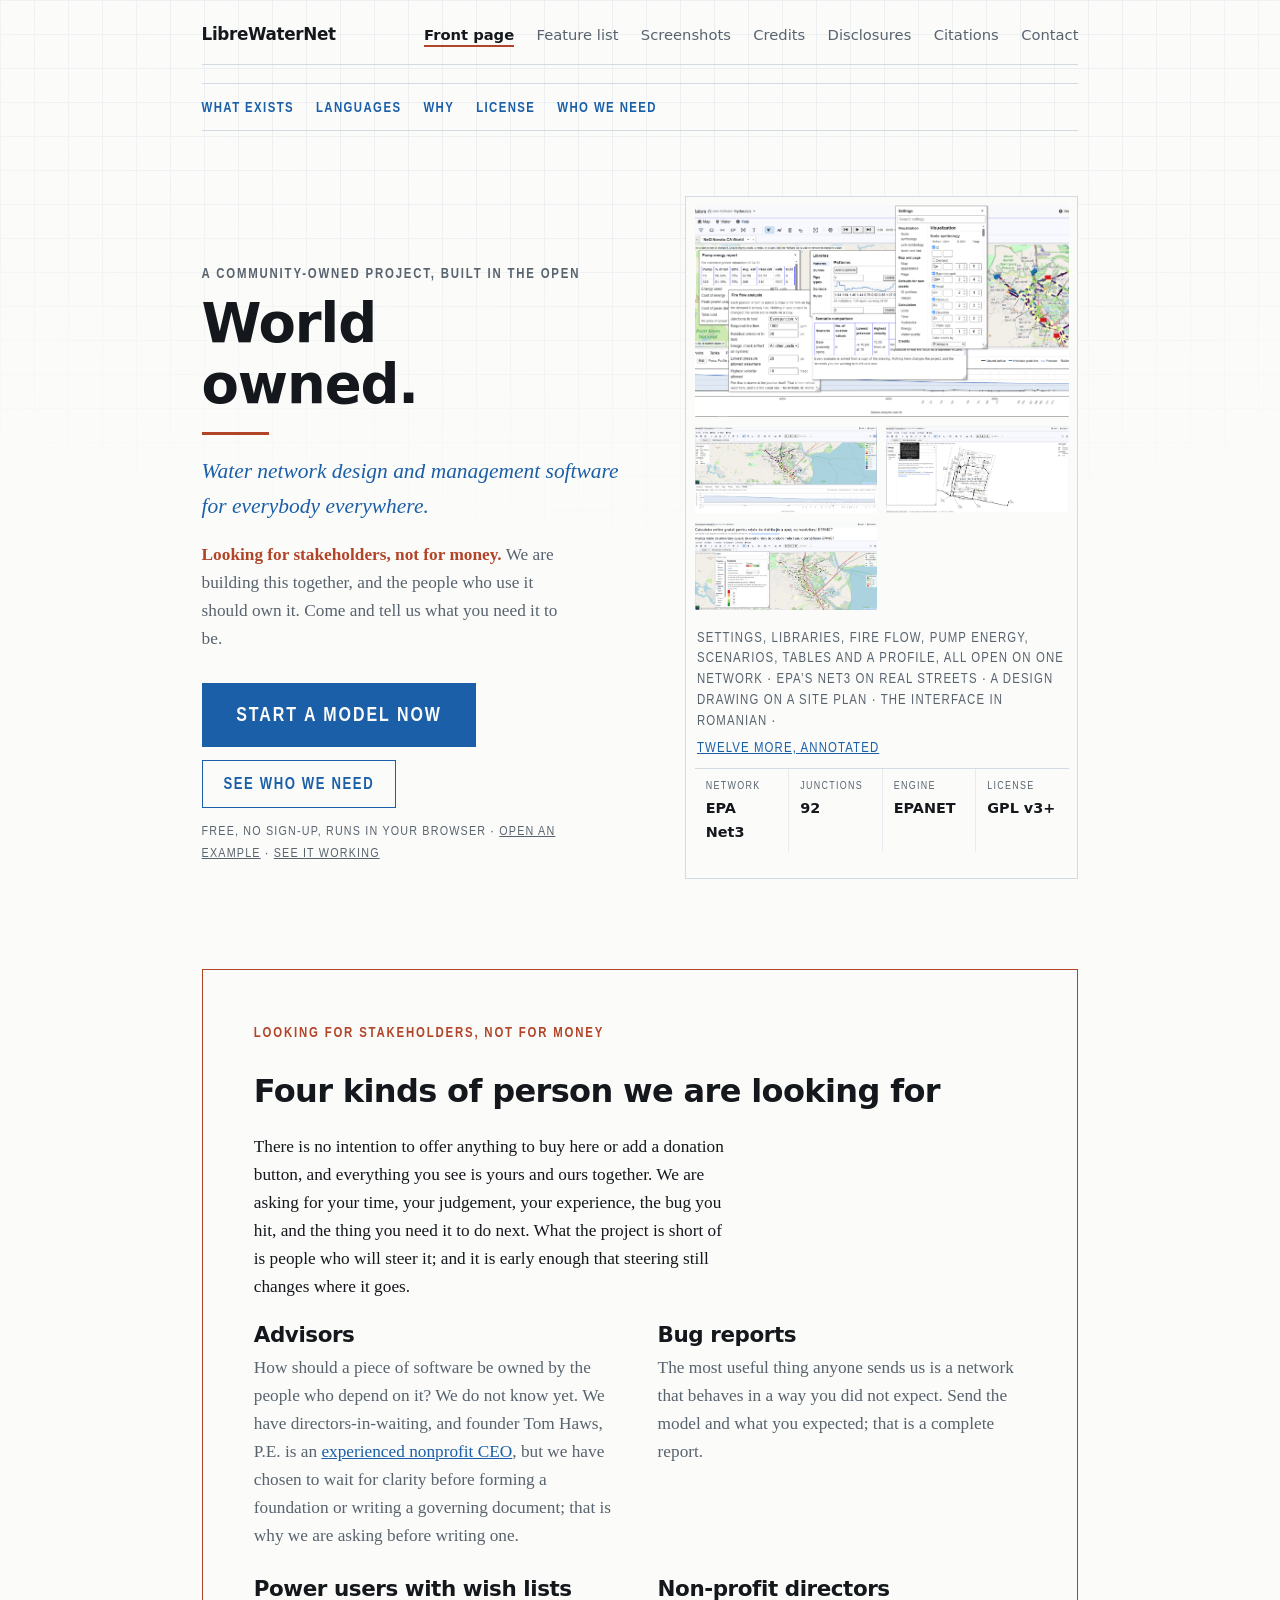
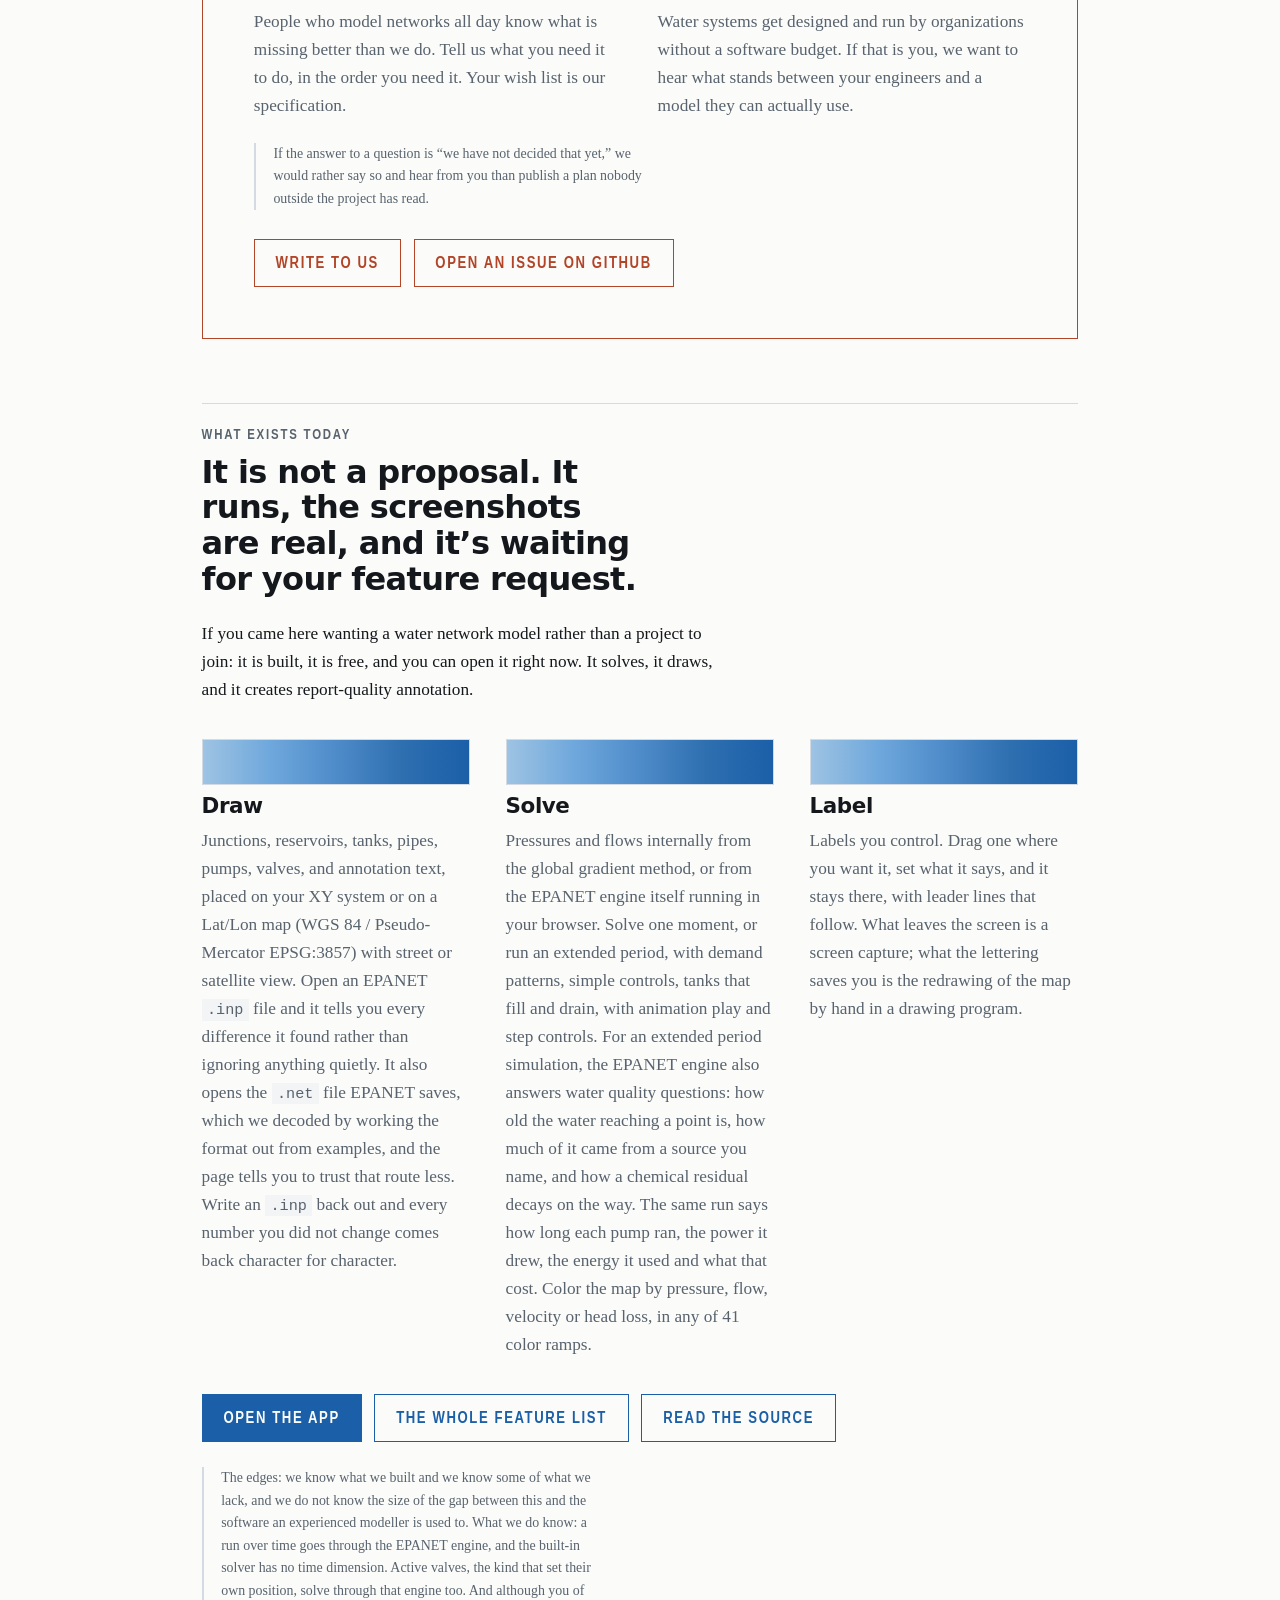
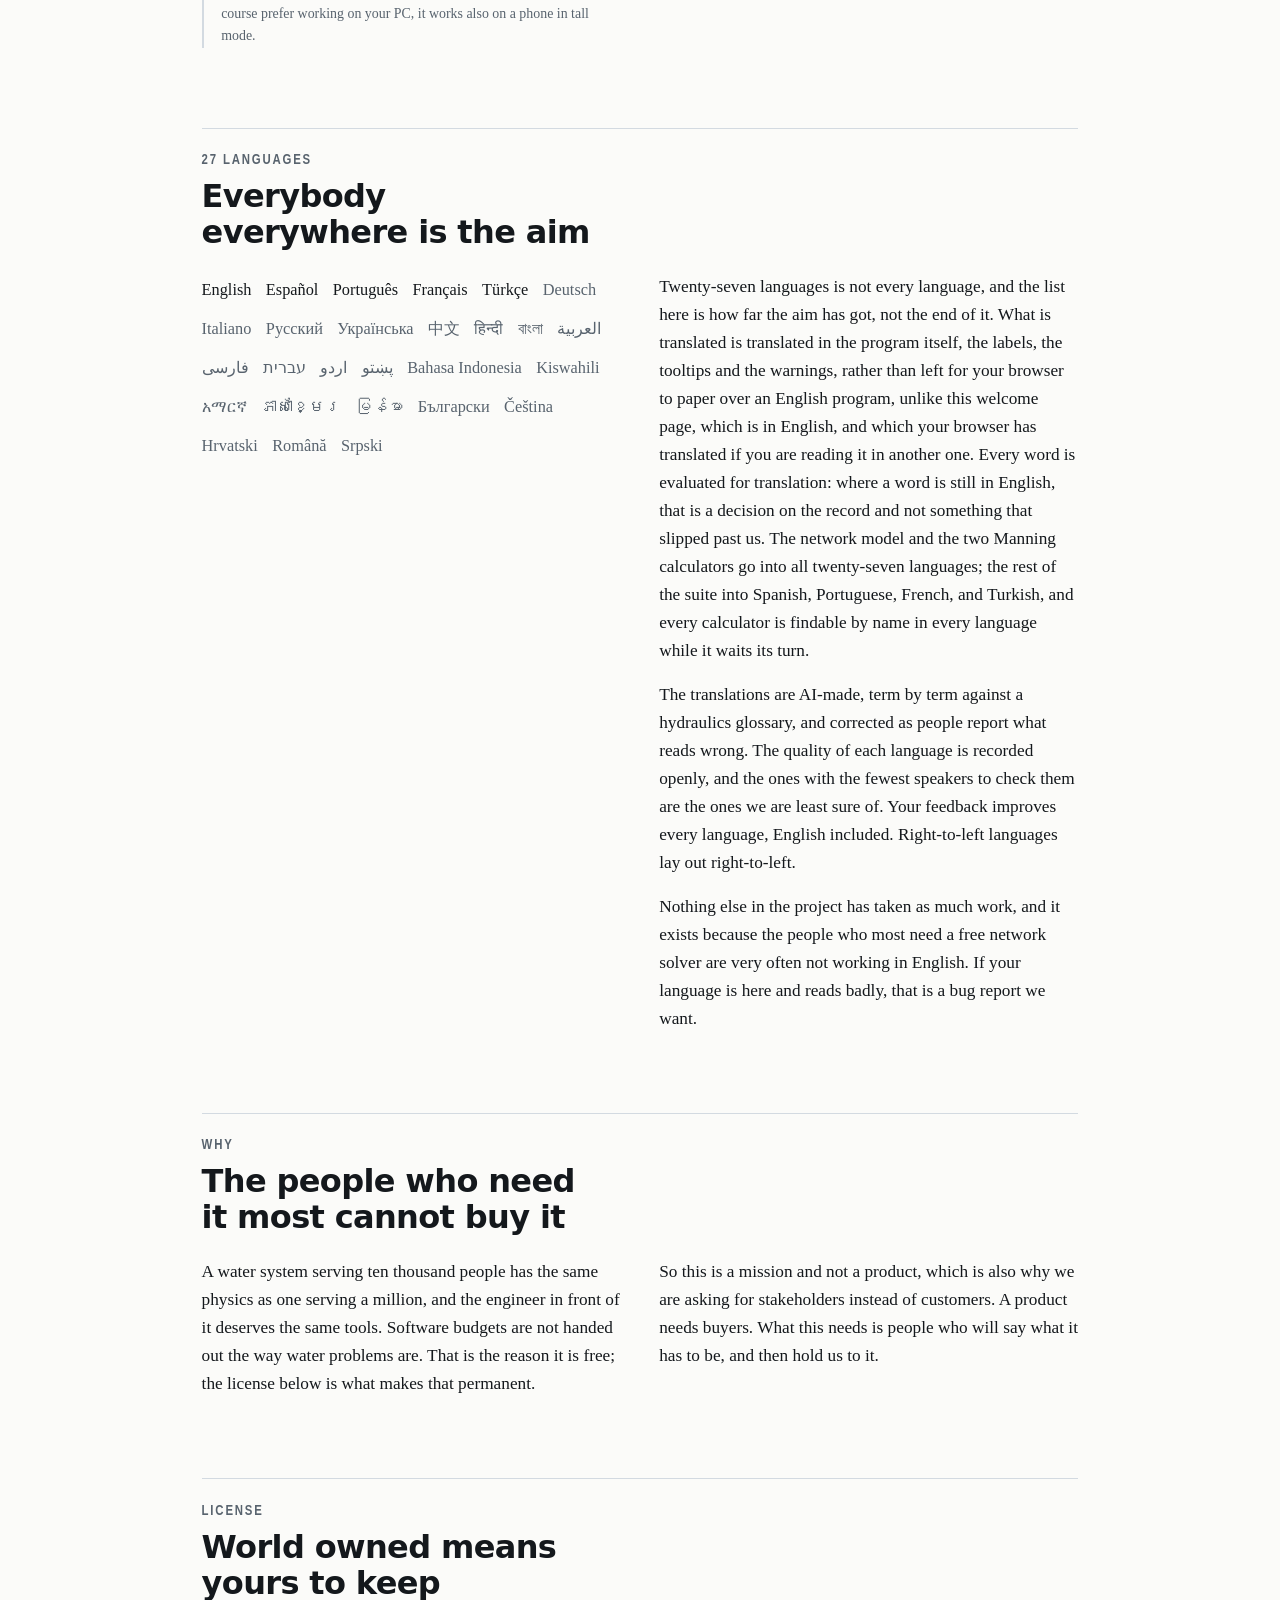
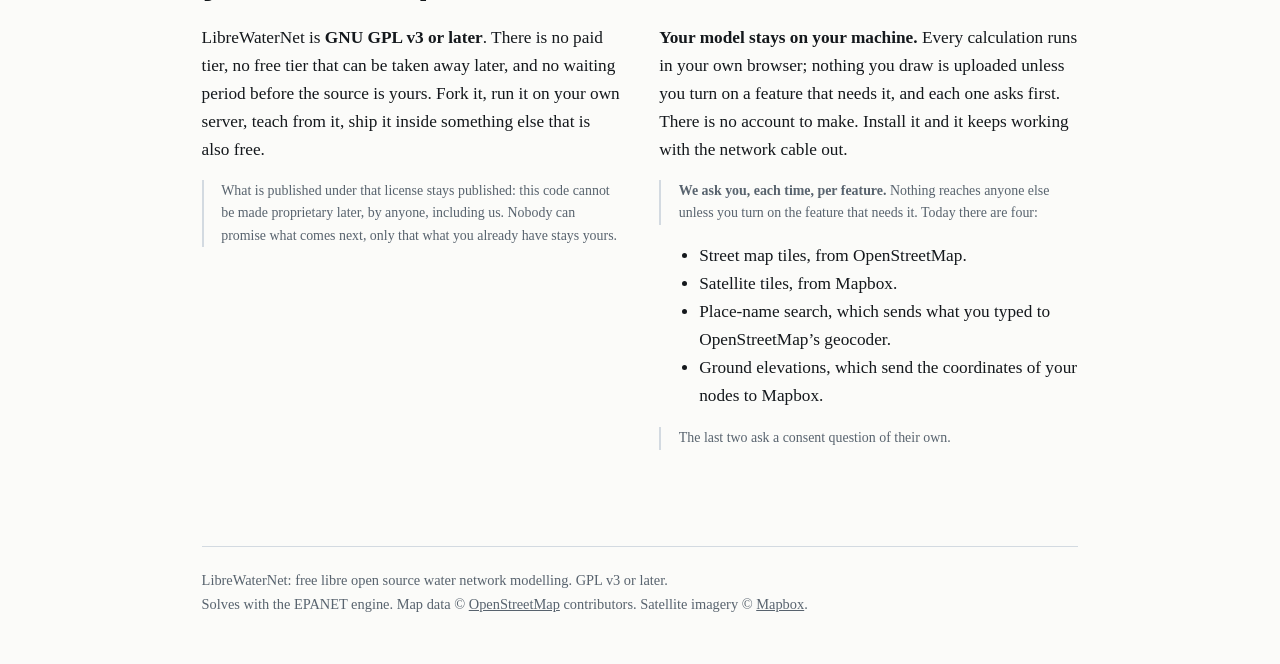
==== index.html @ 53fe4e39 "A Contact link in the site bar, pointing at the suite's form Co-Authored-By: Claude Opus 5 (1M conte" ====
<!doctype html>
<html lang="en">
<head>
<meta charset="utf-8">
<meta name="viewport" content="width=device-width, initial-scale=1">
<link rel="icon" href="favicon.svg" type="image/svg+xml">
<title>LibreWaterNet · free water network modelling</title>
<meta name="description" content="Free water network modelling that runs in your browser. Draw a looped pipe network on a map, solve it with the EPANET engine, read and write EPANET files. No sign-up, no account, 27 languages, GPL v3.">
<link rel="canonical" href="https://librewaternet.org/index.html">
<meta property="og:type" content="website">
<meta property="og:site_name" content="LibreWaterNet">
<meta property="og:url" content="https://librewaternet.org/index.html">
<meta property="og:title" content="LibreWaterNet · free water network modelling">
<meta property="og:description" content="Free water network modelling that runs in your browser. Draw a looped pipe network on a map, solve it with the EPANET engine, read and write EPANET files. No sign-up, no account, 27 languages, GPL v3.">
<meta property="og:image" content="https://librewaternet.org/img/0007.png">
<meta property="og:image:width" content="1917">
<meta property="og:image:height" content="919">
<meta property="og:image:alt" content="A water network on a street map of Novato, California, colored by pressure, with a hydraulic profile beneath it.">
<meta name="twitter:card" content="summary_large_image">

<link rel="stylesheet" href="style.css">
</head>
<body>

<div class="sheet-bg"></div>

<div class="sheet">

	<header class="topbar">
	<!-- BEGIN GENERATED CHROME -->
	<div class="marks">
		<div class="wordmark"><span class="libre">Libre</span>WaterNet</div>
	</div>
	<nav>
		<a href="index.html" aria-current="page">Front page</a>
		<a href="features.html">Feature list</a>
		<a href="screenshots.html">Screenshots</a>
		<a href="credits.html">Credits</a>
		<a href="disclosures.html">Disclosures</a>
		<a href="citations.html">Citations</a>
		<a href="https://librewaternet.org/engcalcs/contact.php">Contact</a>
	</nav>
	<!-- END GENERATED CHROME -->
</header>
<nav class="jump" aria-label="Sections of this page">
	<a href="#what">What exists</a>
	<a href="#languages">Languages</a>
	<a href="#why">Why</a>
	<a href="#license">License</a>
	<a href="#stakeholders">Who we need</a>
</nav>


	<div class="hero">
		<div class="hero-grid">
			<div>
				<p class="label">A community-owned project, built in the open</p>
				<h1>World<br>owned.<span class="rule-under"></span></h1>
				<p class="lede"><em>Water network design and management software for everybody everywhere.</em></p>
				<p class="lede-2"><strong>Looking for stakeholders, not for money.</strong> We are building this together, and the people who use it should own it. Come and tell us what you need it to be.</p>
				<div class="actions">
					<a class="btn btn-go" href="https://librewaternet.org/app/">Start a model now</a>
					<a class="btn btn-ghost" href="#stakeholders">See who we need</a>
				</div>
				<p class="actions-note">Free, no sign-up, runs in your browser &middot; <a href="https://librewaternet.org/app/?lpn_examples=1">Open an example</a> &middot; <a href="screenshots.html">See it working</a></p>
			</div>

			<figure class="plate" style="margin:0">
				<!-- REAL SCREENS, not a drawing (2026-08-25). What stood here was an <svg id="net">
				     with an aria-label describing a drafted network and NO GEOMETRY AT ALL — an empty
				     bordered box, live on the site. The .plate slot was always built to take an <img>
				     in the same position, so this is the swap it was designed for.
				     Every image is vetted publishable in the suite's dev/screenshots/INDEX.md. -->
				<!-- **THE LEAD FRAME IS THE CROWDED ONE** (Tom, 2026-09-12: *"This quintessence of
				     what we've built ... Feature it prominently."*). What stood here was 0028, a
				     clean single answer: one network, colored by pressure, one profile under it.
				     It is the better PICTURE and it was making the weaker CLAIM, because a reader
				     who has never heard of this cannot tell a finished program from a good demo of
				     one feature. This frame has Settings, the Libraries, fire flow, pump energy,
				     scenario comparison, the tables and a profile open together over the same
				     network, and nobody mistakes that for a demo. 0028 keeps its place in the
				     strip below, where it is still the clean answer.
				     Every image is vetted publishable in the suite's dev/screenshots/INDEX.md. -->
				<img src="img/0082.png" alt="One browser window showing a water network on a street map with the Settings box, the Libraries box, a fire flow analysis, a pump energy report, a scenario comparison and a hydraulic profile all open over it." width="1920" height="921" decoding="async">
				<div class="plate-strip">
					<img src="img/0028.png" alt="A water network on a street map of Novato, California, colored by pressure, with a hydraulic profile along a chosen path in the pane beneath it." width="1922" height="918" loading="lazy" decoding="async">
					<img src="img/0007.png" alt="A water network drawn over a site plan with hand-placed labels, leader lines and a title block." width="1917" height="919" loading="lazy" decoding="async">
					<img src="img/0026.png" alt="The same software with its entire interface in Romanian." width="1917" height="919" loading="lazy" decoding="async">
				</div>
				<figcaption class="plate-cap">Settings, Libraries, fire flow, pump energy, scenarios, tables and a profile, all open on one network &middot;
					EPA&rsquo;s Net3 on real streets &middot; a design drawing on a site plan &middot; the interface in Romanian &middot;
					<a href="screenshots.html">twelve more, annotated</a></figcaption>
				<dl class="titleblock">
					<div><dt>Network</dt><dd>EPA Net3</dd></div>
					<div><dt>Junctions</dt><dd>92</dd></div>
					<div><dt>Engine</dt><dd>EPANET</dd></div>
					<div><dt>License</dt><dd>GPL v3+</dd></div>
				</dl>
			</figure>
		</div>
	</div>

	<section id="stakeholders" class="invite">
		<span class="label">Looking for stakeholders, not for money</span>
		<h2>Four kinds of person we are looking for</h2>
		<p>There is no intention to offer anything to buy here or add a donation button, and everything you see is yours and ours together. We are asking for your time, your judgement, your experience, the bug you hit, and the thing you need it to do next. What the project is short of is people who will steer it; and it is early enough that steering still changes where it goes.</p>
		<div class="roles">
			<article>
				<h3>Advisors</h3>
				<p>How should a piece of software be owned by the people who depend on it? We do not know yet. We have directors-in-waiting, and founder Tom Haws, P.E. is an <a href="https://npsge.org">experienced nonprofit CEO</a>, but we have chosen to wait for clarity before forming a foundation or writing a governing document; that is why we are asking before writing one.</p>
			</article>
			<article>
				<h3>Bug reports</h3>
				<p>The most useful thing anyone sends us is a network that behaves in a way you did not expect. Send the model and what you expected; that is a complete report.</p>
			</article>
			<article>
				<h3>Power users with wish lists</h3>
				<p>People who model networks all day know what is missing better than we do. Tell us what you need it to do, in the order you need it. Your wish list is our specification.</p>
			</article>
			<article>
				<h3>Non-profit directors</h3>
				<p>Water systems get designed and run by organizations without a software budget. If that is you, we want to hear what stands between your engineers and a model they can actually use.</p>
			</article>
		</div>
		<p class="note">If the answer to a question is &ldquo;we have not decided that yet,&rdquo; we would rather say so and hear from you than publish a plan nobody outside the project has read.</p>
		<div class="actions" style="margin-top:.4rem">
			<a class="btn btn-ghost" href="https://librewaternet.org/engcalcs/contact.php">Write to us</a>
			<a class="btn btn-ghost" href="https://github.com/hawstom/engcalcs">Open an issue on GitHub</a>
		</div>
	</section>

	<section id="what">
		<div class="sec-head">
			<span class="label">What exists today</span>
			<h2>It is not a proposal. It runs, the screenshots are real, and it&rsquo;s waiting for your feature request.</h2>
		</div>
		<p style="max-width:60ch;margin:0 0 2.2rem">If you came here wanting a water network model rather than a project to join: it is built, it is free, and you can open it right now. It solves, it draws, and it creates report-quality annotation.</p>
		<div class="legend">
			<article>
				<div class="swatch" id="sw-draw"></div>
				<h3>Draw</h3>
				<p>Junctions, reservoirs, tanks, pipes, pumps, valves, and annotation text, placed on your XY system or on a Lat/Lon map (WGS 84 / Pseudo-Mercator EPSG:3857) with street or satellite view. Open an EPANET <code>.inp</code> file and it tells you every difference it found rather than ignoring anything quietly. It also opens the <code>.net</code> file EPANET saves, which we decoded by working the format out from examples, and the page tells you to trust that route less. Write an <code>.inp</code> back out and every number you did not change comes back character for character.</p>
			</article>
			<article>
				<div class="swatch" id="sw-solve"></div>
				<h3>Solve</h3>
				<p>Pressures and flows internally from the global gradient method, or from the EPANET engine itself running in your browser. Solve one moment, or run an extended period, with demand patterns, simple controls, tanks that fill and drain, with animation play and step controls. For an extended period simulation, the EPANET engine also answers water quality questions: how old the water reaching a point is, how much of it came from a source you name, and how a chemical residual decays on the way. The same run says how long each pump ran, the power it drew, the energy it used and what that cost. Color the map by pressure, flow, velocity or head loss, in any of 41 color ramps.</p>
			</article>
			<article>
				<div class="swatch" id="sw-publish"></div>
				<h3>Label</h3>
				<p>Labels you control. Drag one where you want it, set what it says, and it stays there, with leader lines that follow. What leaves the screen is a screen capture; what the lettering saves you is the redrawing of the map by hand in a drawing program.</p>
			</article>
		</div>
		<div class="actions" style="margin-top:2.2rem">
			<a class="btn" href="https://librewaternet.org/app/">Open the app</a>
			<a class="btn btn-ghost" href="features.html">The whole feature list</a>
			<a class="btn btn-ghost" href="https://github.com/hawstom/engcalcs">Read the source</a>
		</div>
		<p class="note" style="margin-top:1.6rem">The edges: we know what we built and we know some of what we lack, and we do not know the size of the gap between this and the software an experienced modeller is used to. What we do know: a run over time goes through the EPANET engine, and the built-in solver has no time dimension. Active valves, the kind that set their own position, solve through that engine too. And although you of course prefer working on your PC, it works also on a phone in tall mode.</p>
	</section>

	<section id="languages">
		<div class="sec-head">
			<span class="label">27 languages</span>
			<h2>Everybody everywhere is the aim</h2>
		</div>
		<div class="two-col">
			<div>
				<p class="langs">
					<span class="core">English</span>
					<span class="core">Español</span>
					<span class="core">Português</span>
					<span class="core">Français</span>
					<span class="core">Türkçe</span>
					<span>Deutsch</span>
					<span>Italiano</span>
					<span>Русский</span>
					<span>Українська</span>
					<span>中文</span>
					<span>हिन्दी</span>
					<span>বাংলা</span>
					<span>العربية</span>
					<span>فارسی</span>
					<span>עברית</span>
					<span>اردو</span>
					<span>پښتو</span>
					<span>Bahasa Indonesia</span>
					<span>Kiswahili</span>
					<span>አማርኛ</span>
					<span>ភាសាខ្មែរ</span>
					<span>မြန်မာ</span>
					<span>Български</span>
					<span>Čeština</span>
					<span>Hrvatski</span>
					<span>Română</span>
					<span>Srpski</span>
				</p>
			</div>
			<div>
				<p>Twenty-seven languages is not every language, and the list here is how far the aim has got, not the end of it. What is translated is translated in the program itself, the labels, the tooltips and the warnings, rather than left for your browser to paper over an English program, unlike this welcome page, which is in English, and which your browser has translated if you are reading it in another one. Every word is evaluated for translation: where a word is still in English, that is a decision on the record and not something that slipped past us. The network model and the two Manning calculators go into all twenty-seven languages; the rest of the suite into Spanish, Portuguese, French, and Turkish, and every calculator is findable by name in every language while it waits its turn.</p>
				<p>The translations are AI-made, term by term against a hydraulics glossary, and corrected as people report what reads wrong. The quality of each language is recorded openly, and the ones with the fewest speakers to check them are the ones we are least sure of. Your feedback improves every language, English included. Right-to-left languages lay out right-to-left.</p>
				<p>Nothing else in the project has taken as much work, and it exists because the people who most need a free network solver are very often not working in English. If your language is here and reads badly, that is a bug report we want.</p>
			</div>
		</div>
	</section>

	<section id="why">
		<div class="sec-head">
			<span class="label">Why</span>
			<h2>The people who need it most cannot buy it</h2>
		</div>
		<div class="two-col">
			<div>
				<p>A water system serving ten thousand people has the same physics as one serving a million, and the engineer in front of it deserves the same tools. Software budgets are not handed out the way water problems are. That is the reason it is free; the license below is what makes that permanent.</p>
			</div>
			<div>
				<p>So this is a mission and not a product, which is also why we are asking for stakeholders instead of customers. A product needs buyers. What this needs is people who will say what it has to be, and then hold us to it.</p>
			</div>
		</div>
	</section>

	<section id="license">
		<div class="sec-head">
			<span class="label">License</span>
			<h2>World owned means yours to keep</h2>
		</div>
		<div class="two-col">
			<div>
				<p>LibreWaterNet is <strong>GNU GPL v3 or later</strong>. There is no paid tier, no free tier that can be taken away later, and no waiting period before the source is yours. Fork it, run it on your own server, teach from it, ship it inside something else that is also free.</p>
				<p class="note">What is published under that license stays published: this code cannot be made proprietary later, by anyone, including us. Nobody can promise what comes next, only that what you already have stays yours.</p>
			</div>
			<div>
				<p><strong>Your model stays on your machine.</strong> Every calculation runs in your own browser; nothing you draw is uploaded unless you turn on a feature that needs it, and each one asks first. There is no account to make. Install it and it keeps working with the network cable out.</p>
				<p class="note"><strong>We ask you, each time, per feature.</strong> Nothing reaches anyone else unless you turn on the feature that needs it. Today there are four:</p>
				<ul class="plainlist">
					<li>Street map tiles, from OpenStreetMap.</li>
					<li>Satellite tiles, from Mapbox.</li>
					<li>Place-name search, which sends what you typed to OpenStreetMap&rsquo;s geocoder.</li>
					<li>Ground elevations, which send the coordinates of your nodes to Mapbox.</li>
				</ul>
				<p class="note">The last two ask a consent question of their own.</p>
			</div>
		</div>
	</section>

	<footer>
		<div>LibreWaterNet: free libre open source water network modelling. GPL v3 or later.</div>
		<div>Solves with the EPANET engine. Map data &copy; <a href="https://www.openstreetmap.org/copyright">OpenStreetMap</a> contributors. Satellite imagery &copy; <a href="https://www.mapbox.com/about/maps/">Mapbox</a>.</div>
	</footer>
</div>
<script>
(function () {
	'use strict';

	// The demonstration network. Short and structured, so it is authored as
	// DATA and drawn — not as a wall of hand-written path commands.
	var N = {
		R1: [58, 300, 'res'],  J1: [150, 300], J2: [150, 196],
		J3: [266, 150],        J4: [266, 262], J5: [378, 112],
		J6: [378, 232],        J7: [492, 164], J8: [492, 300],
		J9: [606, 216],        T1: [634, 92, 'tank'],
		J10: [330, 352],       J11: [462, 386]
	};
	var L = [
		['R1', 'J1', 'pump'], ['J1', 'J2'], ['J2', 'J3'], ['J3', 'J4'], ['J4', 'J1'],
		['J3', 'J5'], ['J5', 'J7'], ['J7', 'J6'], ['J6', 'J4'],
		['J7', 'J9'], ['J9', 'T1'], ['J9', 'J8'], ['J8', 'J6'],
		['J4', 'J10'], ['J10', 'J11'], ['J11', 'J8']
	];
	// Color by value, the way the app does — five steps of one ramp.
	var RAMP = ['#9EC3E3', '#6FA8DC', '#4E8BC9', '#2E6FB0', '#1B5FA8'];
	var CLASS = [2, 4, 3, 3, 4, 4, 3, 2, 2, 3, 4, 1, 1, 2, 1, 0];

	var NS = 'http://www.w3.org/2000/svg';
	function el(tag, attrs) {
		var e = document.createElementNS(NS, tag), k;
		for (k in attrs) { if (Object.prototype.hasOwnProperty.call(attrs, k)) { e.setAttribute(k, attrs[k]); } }
		return e;
	}
	// --- the legend swatches, from the same ramp ----------------------------
	// ABOVE THE #net GUARD ON PURPOSE. The 2026-08-25 swap to real screenshots removed the
	// <svg id="net"> this script was written for, so everything after that guard stopped running
	// -- and .swatch has no background in CSS, so the Draw/Solve/Publish legend rendered as three
	// empty bordered boxes on the live page. This block never needed the svg; only RAMP.
	[['sw-draw', 0], ['sw-solve', 2], ['sw-publish', 4]].forEach(function (p) {
		var box = document.getElementById(p[0]);
		if (!box) { return; }
		box.style.background =
			'linear-gradient(90deg,' + RAMP.slice(0, p[1] + 1).concat(RAMP.slice(p[1] + 1)).join(',') + ')';
	});

	var svg = document.getElementById('net');
	if (!svg) { return; }

	// --- pipes ---------------------------------------------------------------
	L.forEach(function (lk, i) {
		var a = N[lk[0]], b = N[lk[1]], w = 2 + CLASS[i] * 0.9;
		svg.appendChild(el('line', {
			x1: a[0], y1: a[1], x2: b[0], y2: b[1],
			stroke: RAMP[CLASS[i]], 'stroke-width': w, 'stroke-linecap': 'round'
		}));
		// The moving dashes are the water. Drawn as a second, lighter stroke
		// over the pipe so the pipe's own color still reads.
		var f = el('line', {
			x1: a[0], y1: a[1], x2: b[0], y2: b[1],
			stroke: 'rgba(255,255,255,.55)', 'stroke-width': Math.max(1, w - 1.6),
			'stroke-dasharray': '3 15', 'stroke-linecap': 'round'
		});
		f.setAttribute('class', 'flow');
		f.style.animationDelay = (i * -0.16) + 's';
		svg.appendChild(f);
	});

	// --- nodes ---------------------------------------------------------------
	Object.keys(N).forEach(function (id) {
		var n = N[id], kind = n[2];
		if (kind === 'res') {
			// A reservoir is a fixed head — drawn as the surface it is.
			svg.appendChild(el('path', {
				d: 'M' + (n[0] - 22) + ' ' + (n[1] - 15) + ' h44 v30 h-44 z',
				fill: 'var(--water-soft)', stroke: 'var(--ink)', 'stroke-width': 1.6
			}));
			svg.appendChild(el('path', {
				d: 'M' + (n[0] - 22) + ' ' + (n[1] - 6) + ' h44',
				stroke: 'var(--water)', 'stroke-width': 2, fill: 'none'
			}));
		} else if (kind === 'tank') {
			svg.appendChild(el('path', {
				d: 'M' + (n[0] - 17) + ' ' + (n[1] - 20) + ' h34 v34 h-34 z',
				fill: 'var(--water-soft)', stroke: 'var(--ink)', 'stroke-width': 1.6
			}));
			svg.appendChild(el('path', {
				d: 'M' + (n[0] - 17) + ' ' + (n[1] - 2) + ' h34',
				stroke: 'var(--water)', 'stroke-width': 2, fill: 'none'
			}));
		} else {
			svg.appendChild(el('circle', {
				cx: n[0], cy: n[1], r: 5.2,
				fill: 'var(--paper)', stroke: 'var(--ink)', 'stroke-width': 1.8
			}));
		}
	});

	// --- the pump, on its own link ------------------------------------------
	(function () {
		var a = N.R1, b = N.J1, mx = (a[0] + b[0]) / 2, my = (a[1] + b[1]) / 2;
		svg.appendChild(el('circle', { cx: mx, cy: my, r: 10, fill: 'var(--paper)', stroke: 'var(--ink)', 'stroke-width': 1.8 }));
		svg.appendChild(el('path', {
			d: 'M' + (mx - 3.5) + ' ' + (my - 5) + ' L' + (mx + 5) + ' ' + my + ' L' + (mx - 3.5) + ' ' + (my + 5) + ' z',
			fill: 'var(--ink)'
		}));
	}());

	// --- the callouts, which are the whole point ----------------------------
	// A drafting callout: a red dot on the feature, a leader to a horizontal
	// shoulder, and condensed lettering sitting on the shoulder.
	function callout(px, py, tx, ty, text, anchor) {
		var g = el('g', {}), sx = anchor === 'end' ? tx - 8 : tx + 8;
		g.appendChild(el('circle', { cx: px, cy: py, r: 2.6, fill: 'var(--pencil)' }));
		g.appendChild(el('path', {
			d: 'M' + px + ' ' + py + ' L' + tx + ' ' + ty + ' L' + sx + ' ' + ty,
			stroke: 'var(--pencil)', 'stroke-width': 1, fill: 'none'
		}));
		var t = el('text', {
			x: anchor === 'end' ? sx - 4 : sx + 4, y: ty - 5,
			'text-anchor': anchor === 'end' ? 'end' : 'start',
			fill: 'var(--pencil)'
		});
		t.setAttribute('style',
			'font-family:var(--font-cond);font-weight:600;font-size:14px;' +
			'letter-spacing:.1em;text-transform:uppercase');
		t.textContent = text;
		g.appendChild(t);
		svg.appendChild(g);
	}
	callout(104, 300, 74, 372, 'Pump · 50 hp', 'start');
	callout(634, 92, 690, 44, 'Tank · 1.2 MG', 'end');
	callout(322, 131, 300, 62, '300 mm DI · 1,240 m', 'start');
	callout(492, 300, 560, 330, 'J8 · 42 psi', 'start');

}());
</script>

</body>
</html>
---- style.css ----
/* ============================================================================
   Not EPANET -- gateway site.

   A SIBLING of librewaternet.org, not a departure: the same drawing-sheet
   material (hairline frame, faint grid, condensed drafting labels, black ink
   and water blue, one red pencil accent). Two deliberate differences:

     1. NO WEB FONTS. That site links Google Fonts; this one may make no
        external request of any kind, because the first thing a reader of a
        page about honesty checks is the network tab. System stacks only.
     2. The page is quieter. This is a doorway, not a shop window, so the
        type scale tops out well below the sibling's hero.
   ========================================================================= */

:root {
	--paper:      #FBFBF9;
	--paper-2:    #F2F4F6;
	--ink:        #14181C;
	--ink-2:      #58636E;
	--rule:       #D3DAE1;
	--rule-soft:  #E7EBEF;
	--water:      #1B5FA8;
	/* The link's HOVER, and its job is to step AWAY from the page: darker than --water on paper,
	   lighter than it on a dark ground, so it is redefined per theme below. It used to be #4E8BC9
	   and consumed by nothing -- lighter than --water, which on near-white paper measures 3.46:1
	   and fails AA for text, so it could not have taken this job as it stood (2026-09-12). */
	--water-2:    #14477E;
	--water-soft: #E6EFF8;
	/* A SOLID BUTTON IS THE SAME COLOUR IN BOTH THEMES, deliberately, and that is why these three
	   are NOT in the theme blocks below. --water has two jobs -- text on a dark ground, and a large
	   fill -- and one token cannot do both: inverted to a light tint for text, it turns every
	   filled button into a bright plate glowing on a near-black page. Tom, 2026-09-12: *"These
	   colors are painful to my eyes."* So the fill holds the light-mode blue always, and carries
	   its own near-white ink rather than --paper, which flips to near-black in dark mode and would
	   put 1.5:1 text on it. Measured: ink on fill 6.32:1, ink on the hover fill 9.19:1. */
	--water-fill:       #1B5FA8;
	--water-fill-ink:   #FBFBF9;
	--water-fill-hover: #14477E;
	/* Red pencil. An engineer marks up a drawing in red, and it is NOT an interactive colour:
	   the disclaimer rule, the drafting ticks, and the invitation box with its own two asks. Plain
	   navigation is water. It had spread to every link's hover state, .count and .level, at which
	   point it was the page's second link colour rather than an accent (2026-09-12). */
	--pencil:     #B24428;

	--sheet-max: 960px;
	--step--1: clamp(.79rem, .75rem + .16vw, .87rem);
	--step-0:  clamp(1rem, .96rem + .2vw, 1.08rem);
	--step-1:  clamp(1.14rem, 1.06rem + .38vw, 1.34rem);
	--step-2:  clamp(1.5rem, 1.3rem + .9vw, 2rem);
	--step-3:  clamp(2rem, 1.5rem + 2.4vw, 3.4rem);

	--serif: Georgia, "Iowan Old Style", "Times New Roman", Times, serif;
	--sans: system-ui, -apple-system, "Segoe UI", Roboto, Helvetica, Arial, sans-serif;
	/* The sibling site loads Barlow Condensed from Google Fonts; this one may make no
	   external request, so the name is kept only for a reader who already has it and the
	   stack is expected to fall through. Where it falls all the way to --sans the eyebrows
	   and buttons render wider than drawn. That is accepted; a request is not. */
	--cond: "Barlow Condensed", "Archivo Narrow", "Arial Narrow", "Liberation Sans Narrow", var(--sans);
	--mono: ui-monospace, SFMono-Regular, Menlo, Consolas, "Liberation Mono", monospace;

	color-scheme: light;
}
@media (prefers-color-scheme: dark) {
	:root:not([data-theme="light"]) {
		--paper:      #10151A;
		--paper-2:    #171E25;
		--ink:        #E8EDF2;
		--ink-2:      #97A4B1;
		--rule:       #2C3841;
		--rule-soft:  #1E262E;
		--water:      #6FA8DC;
		--water-2:    #9CC6EA;
		--water-soft: #17242F;
		--pencil:     #E0745A;
		color-scheme: dark;
	}
}
:root[data-theme="dark"] {
	--paper:      #10151A;
	--paper-2:    #171E25;
	--ink:        #E8EDF2;
	--ink-2:      #97A4B1;
	--rule:       #2C3841;
	--rule-soft:  #1E262E;
	--water:      #6FA8DC;
	--water-2:    #9CC6EA;
	--water-soft: #17242F;
	--pencil:     #E0745A;
	color-scheme: dark;
}

* { box-sizing: border-box; }

/* A bare URL in running text is longer than a narrow phone is wide, and the page must never
   scroll sideways. Applied at the root rather than to .mono alone, because the same hazard
   appears wherever a domain or a file name is quoted. */
body { overflow-wrap: anywhere; }

body {
	margin: 0;
	background: var(--paper);
	color: var(--ink);
	font-family: var(--serif);
	font-size: var(--step-0);
	line-height: 1.62;
	-webkit-text-size-adjust: 100%;
}

/* The faint drafting grid, as on the sibling site. */
.sheet-bg {
	position: fixed; inset: 0; z-index: -1; pointer-events: none;
	background-image:
		linear-gradient(to right, var(--rule-soft) 1px, transparent 1px),
		linear-gradient(to bottom, var(--rule-soft) 1px, transparent 1px);
	background-size: 34px 34px;
	opacity: .7;
	-webkit-mask-image: radial-gradient(ellipse 120% 80% at 50% 0%, #000 30%, transparent 78%);
	mask-image: radial-gradient(ellipse 120% 80% at 50% 0%, #000 30%, transparent 78%);
}

.sheet {
	max-width: var(--sheet-max);
	margin: 0 auto;
	padding: 0 clamp(1rem, 4vw, 2.6rem);
}

h1, h2, h3 {
	font-family: var(--sans);
	margin: 0;
	line-height: 1.12;
	letter-spacing: -.02em;
	text-wrap: balance;
}
h1 { font-size: var(--step-3); font-weight: 800; }
h2 { font-size: var(--step-2); font-weight: 700; }
h3 { font-size: var(--step-1); font-weight: 650; }

p { margin: 0 0 1rem; max-width: 68ch; }
a { color: var(--water); }
a:hover, a:focus-visible { color: var(--water-2); }

.label {
	font-family: var(--cond);
	font-weight: 600;
	text-transform: uppercase;
	letter-spacing: .13em;
	font-size: var(--step--1);
	color: var(--ink-2);
	margin: 0 0 .55rem;
	display: block;
}

/* --- header ------------------------------------------------------------- */
.topbar {
	display: flex; align-items: baseline; justify-content: space-between;
	gap: 1rem; flex-wrap: wrap;
	padding: 1.3rem 0 1rem;
	border-bottom: 1px solid var(--rule);
}
.wordmark {
	font-family: var(--sans);
	font-weight: 800; font-size: 1.05rem;
	letter-spacing: -.02em;
	color: var(--ink); text-decoration: none;
}

/* **TWO WORDMARKS, ONE UPPER-LEFT.** The sister site's name sits beside our own, quieter
   than it but built from the same parts, so the pair reads as two doors rather than as a
   brand and an advertisement. It wraps before the nav does, because on a narrow screen the
   thing a reader needs first is still "where am I". */
.marks { display: flex; align-items: baseline; gap: 1rem; flex-wrap: wrap; }
.marks .sister { font-weight: 700; color: var(--ink-2); }
.marks .sister .libre { color: var(--water); }
.marks .sister:hover, .marks .sister:focus-visible { color: var(--ink); }
.topbar nav { display: flex; gap: 1.4rem; flex-wrap: wrap; }
.topbar nav a { color: var(--ink-2); text-decoration: none; font-family: var(--sans); font-size: .92rem; }
.topbar nav a:hover, .topbar nav a:focus-visible { color: var(--water); }

/* --- the disclaimer, which is the whole point of the site ---------------- */
.hero { padding: clamp(2rem, 5vw, 3.4rem) 0 0; }
.hero h1 .rule-under {
	display: block; width: 4.2rem; height: 3px;
	background: var(--pencil); margin: 1rem 0 0;
}
.lede { font-size: var(--step-1); max-width: 46ch; margin: 1.2rem 0 0; }

.disclaimer {
	margin: 2rem 0 0;
	border: 1px solid var(--pencil);
	border-left-width: 4px;
	background: var(--paper);
	padding: 1.1rem clamp(1rem, 3vw, 1.6rem);
}
.disclaimer p:last-child { margin-bottom: 0; }
.disclaimer .label { color: var(--pencil); }

/* --- the two doors ------------------------------------------------------ */
.doors {
	display: grid; gap: 1rem; margin: 2.2rem 0 0;
	grid-template-columns: 1fr;
}
@media (min-width: 720px) { .doors { grid-template-columns: 1fr 1fr; } }
.door {
	border: 1px solid var(--rule);
	background: var(--paper);
	padding: 1.2rem clamp(1rem, 3vw, 1.5rem);
	display: flex; flex-direction: column;
}
.door h3 { margin-bottom: .5rem; }
.door p { font-size: .96rem; flex: 1; }
.btn {
	align-self: flex-start;
	font-family: var(--cond);
	font-weight: 600; text-transform: uppercase; letter-spacing: .1em;
	font-size: 1rem;
	padding: .62rem 1.3rem;
	border: 1px solid var(--water-fill);
	background: var(--water-fill); color: var(--water-fill-ink);
	text-decoration: none;
}
/* Darkens rather than flipping to --ink, which in dark mode is near-WHITE: a hover that turns the
   button into a white plate is the glare these tokens exist to remove, at its worst. */
.btn:hover, .btn:focus-visible {
	background: var(--water-fill-hover); border-color: var(--water-fill-hover);
	color: var(--water-fill-ink);
}

/* --- sections ----------------------------------------------------------- */
section { padding: clamp(2.4rem, 6vw, 4rem) 0 0; }
.sec-head { border-top: 1px solid var(--rule); padding-top: 1.2rem; margin-bottom: 1.4rem; }
.sec-head h2 { max-width: 24ch; }
.sec-head .sub { color: var(--ink-2); margin: .6rem 0 0; }

.item { margin: 0 0 2rem; }
.item h3 { margin-bottom: .5rem; }
/* What a section's rows are holding up, and where to go and read it. A citation number is only
   worth having if the page it supports can be reached from it (Tom, 2026-09-12). */
.seclead { margin: -.2rem 0 .9rem; max-width: 70ch; color: var(--ink-2); font-size: var(--step--1, .94em); }
.seclead a { color: var(--water); }
.item:last-child { margin-bottom: 0; }

blockquote {
	margin: 0 0 1rem;
	padding: 0 0 0 1.1rem;
	border-left: 3px solid var(--water);
	color: var(--ink);
	font-style: italic;
}
blockquote p:last-child { margin-bottom: 0; }
blockquote .attrib { font-style: normal; font-family: var(--sans); font-size: .88rem; color: var(--ink-2); display: block; margin-top: .5rem; }

/* A measured fact, set apart so it can be checked one at a time. */
.facts { list-style: none; margin: 0 0 1rem; padding: 0; max-width: 68ch; }
.facts li {
	border-top: 1px solid var(--rule-soft);
	padding: .7rem 0;
}
.facts li:last-child { border-bottom: 1px solid var(--rule-soft); }
.facts b { font-family: var(--sans); font-weight: 650; }
code, .mono { font-family: var(--mono); font-size: .9em; }

/* The licence-required acknowledgement and other fine print. */
.finewords {
	font-size: .9rem; color: var(--ink-2);
	background: var(--paper-2);
	border: 1px solid var(--rule-soft);
	padding: .8rem 1rem;
	max-width: 68ch;
}
.finewords p { margin: 0; max-width: none; }

/* ---------------------------------------------------------------------------
   The claims ledger (claims.html). A table is the right shape here and not a
   decorative one: the page's whole argument is that each assertion stands on
   its own line and can be checked without reading the ones around it.

   The source column carries long citations and bare file paths, so the table
   gets its own horizontal scroll rather than letting the sheet scroll sideways.
   -------------------------------------------------------------------------- */
.table-scroll {
	overflow-x: auto;
	margin: 0 0 1.4rem;
	border: 1px solid var(--rule-soft);
}
.table-scroll table {
	border-collapse: collapse;
	width: 100%;
	min-width: 34rem;
	font-size: var(--step--1);
	background: var(--paper);
}
.table-scroll th {
	font-family: var(--cond);
	text-transform: uppercase;
	letter-spacing: .08em;
	font-size: .78rem;
	font-weight: 600;
	color: var(--ink-2);
	text-align: left;
	padding: .5rem .7rem;
	border-bottom: 1px solid var(--rule);
	background: var(--paper-2);
	white-space: nowrap;
}
.table-scroll td {
	padding: .55rem .7rem;
	border-bottom: 1px solid var(--rule-soft);
	vertical-align: top;
}
.table-scroll tr:last-child td { border-bottom: 0; }
/* The claim number is the row's name; keep the digits aligned and unwrapped. */
.table-scroll td:first-child {
	font-family: var(--mono);
	font-variant-numeric: tabular-nums;
	white-space: nowrap;
	color: var(--ink-2);
}
/* The number is a link to its own row, so a claim can be cited from anywhere and followed back
   (Tom, 2026-09-12: *"potentially very embarrassing if its citation numbering doesn't call back
   to anything"*). Underlined only on hover: 62 permanently underlined numbers down the left of a
   long table would read as a column of broken text. */
.table-scroll td:first-child a.rownum { color: inherit; text-decoration: none; }
.table-scroll td:first-child a.rownum:hover,
.table-scroll td:first-child a.rownum:focus-visible { color: var(--water); text-decoration: underline; }
.table-scroll tr:target td { background: var(--water-soft, #eef5fb); }
.table-scroll td:nth-child(2) { min-width: 16rem; }
.table-scroll td:last-child { color: var(--ink-2); }
.table-scroll code { font-size: .92em; }

footer {
	margin-top: clamp(3rem, 8vw, 5rem);
	border-top: 1px solid var(--rule);
	padding: 1.4rem 0 3rem;
	font-size: .9rem;
	color: var(--ink-2);
}
footer p { max-width: 72ch; }

/* The three reasons for using EPANET's name, in the disclaimer box (2026-09-06). Numbered because
   the reader is being told there are exactly three and that none is being held back; a bulleted
   list would let the third one look like an afterthought instead of an equal. */
.reasons {
	margin: 0.6rem 0;
	padding-inline-start: 1.4rem;
}
.reasons li {
	margin-bottom: 0.45rem;
}

/* A qualification attached to a claim: the part that stops the claim being too flattering. Set
   slightly quieter than the claim but NOT hidden and NOT collapsible, because on this page in
   particular the qualification is the point. */
.qualify {
	display: block;
	margin-top: 0.4rem;
	opacity: 0.88;
}


/* ============================================================================
   ONE STYLESHEET FOR THE WHOLE SITE (Tom, 2026-09-12: *"The styling on LWN
   index.html doesn't match its other pages, and this is embarrassing. Make
   everything match using a single css file. For what it's worth, I like the
   style at Credits etc better than what's at index.html."*)

   Four pages linked this file and three carried a <style> block of their own:
   index 12.7 KB, features 8 KB, screenshots 6 KB. They were never a different
   DESIGN -- every colour token was already identical, to the hex -- but they
   were a different VOCABULARY and a different scale, so the same page
   furniture had two names and the type grew a step when you clicked through.

   WHAT THE MERGE DECIDED, and it went the way Tom said:
     * The tokens above are the Credits ones. That means a 960px sheet where
       the front page had 1160, and the smaller type scale. It is the look he
       chose between the two.
     * --font-ui / --font-cond / --font-serif were the same three faces this
       file calls --sans / --cond / --serif. One spelling now: this file's.
     * `header.tb`, `.tb-meta` and `footer.tb2` are GONE rather than moved.
       They were a second chrome doing the first chrome's job, and the whole
       complaint was that the chrome does not match. All seven pages use
       .topbar and the plain footer.

   Everything below is page furniture that genuinely belongs to one page, kept
   in its own section so it is obvious what may be deleted with a page.
   ========================================================================= */

/* ---- THE FRONT PAGE ------------------------------------------------------
   The hero grid, the plate and its strip, the title block, the legend, the
   language chips, the invite and the roles. Nothing here is used elsewhere. */

.hero-grid {
	display: grid; gap: clamp(1.6rem, 4vw, 3.2rem);
	grid-template-columns: 1fr;
	align-items: end;
}
@media (min-width: 900px) {
	.hero-grid { grid-template-columns: minmax(0, 27rem) minmax(0, 1fr); }
}
h1 .rule-under {
	display: block; width: 4.2rem; height: 3px;
	background: var(--water); margin: 1.1rem 0 0;
}
.lede em { font-style: italic; color: var(--water); }
.actions { display: flex; flex-wrap: wrap; gap: .8rem; margin-top: 1.9rem; }
/* The one button the page is FOR. Bigger than its neighbours on purpose -- a reader
   who wants the software and not the invitation should find it without reading.
   SIZE ONLY: it used to restate .btn's three colour declarations and its own hover, which is three
   more places to forget when the palette moves -- and .btn-primary, deleted with them, was
   byte-identical to plain .btn (2026-09-12). */
.btn-go {
	font-size: 1.22rem;
	padding: .95rem 2.1rem;
}
.actions-note {
	font-family: var(--cond);
	text-transform: uppercase; letter-spacing: .09em;
	/* --ink-2, not --ink-soft: the latter is defined in neither theme, and an undefined custom
	   property on an INHERITED property falls back to the inherited value rather than erroring --
	   so this read full-strength --ink and silently ignored the muting its own name promises.
	   Found 2026-09-12; --ink-2 is the secondary tone every other muted line on the site uses. */
	font-size: .82rem; color: var(--ink-2);
	margin-top: .8rem;
}
.actions-note a { color: inherit; }
/* --- the map ------------------------------------------------------------ */
.plate {
	border: 1px solid var(--rule);
	background: var(--paper);
	padding: .55rem;
}
/* The figure is a SLOT, and the inline SVG in it is a PLACEHOLDER for a real
   screenshot, animated GIF or video of the app. Any of those drops straight in
   here -- same element position, same box -- so replacing the drawing is not a
   layout change. Requirements for the replacement asset: dev/positioning.md §9. */
/* THREE SCREENS, ONE PLATE: the hero at full width and two supporting frames under it.
   Two columns on anything but a narrow phone, where they stack rather than shrink to
   illegibility -- a screenshot at a third of a phone's width says nothing. */
/* Three since 2026-09-12, when the crowded frame took the lead slot and pushed 0028 down here.
   `auto-fit` rather than a typed count, so the next one that arrives does not need a rule. */
.plate-strip {
	display: grid;
	grid-template-columns: repeat(auto-fit, minmax(140px, 1fr));
	gap: .55rem;
	margin-top: .55rem;
}
.plate-strip > img { display: block; width: 100%; height: auto; }
@media (max-width: 560px) { .plate-strip { grid-template-columns: 1fr; } }
.plate-cap {
	font-family: var(--cond);
	font-size: .82rem;
	letter-spacing: .04em;
	color: var(--ink-2);
	padding: .5rem .15rem .1rem;
	line-height: 1.5;
}
.plate > svg,
.plate > img,
.plate > video {
	display: block;
	width: 100%;
	height: auto;
	aspect-ratio: 760 / 430;
	object-fit: cover;
	background: var(--paper-2);
}
/* Title block, bottom-right of a real sheet. */
.titleblock {
	display: grid;
	grid-template-columns: repeat(4, minmax(0, 1fr));
	border-top: 1px solid var(--rule);
	margin-top: .55rem;
}
.titleblock div { padding: .5rem .7rem; border-left: 1px solid var(--rule-soft); }
.titleblock div:first-child { border-left: 0; }
.titleblock dt {
	font-family: var(--cond);
	text-transform: uppercase; letter-spacing: .12em;
	font-size: .68rem; color: var(--ink-2); margin: 0;
}
.titleblock dd {
	margin: .15rem 0 0;
	font-family: var(--sans);
	font-weight: 600; font-size: .9rem;
	font-variant-numeric: tabular-nums;
}
.sec-head .label { white-space: nowrap; }
/* The legend — a map has one, so the feature list is one. */
.legend { display: grid; gap: 2.2rem; grid-template-columns: 1fr; }
@media (min-width: 760px) { .legend { grid-template-columns: repeat(3, 1fr); } }
.legend article { display: flex; flex-direction: column; gap: .55rem; }
.legend h3 { font-size: var(--step-1); font-weight: 600; }
.legend p { margin: 0; color: var(--ink-2); }
.swatch { width: 100%; height: 46px; border: 1px solid var(--rule); }
/* Languages — the real list, in their own scripts. */
.langs {
	display: flex; flex-wrap: wrap; gap: .34rem .9rem;
	font-size: 1.02rem; line-height: 2.05;
	max-width: 62ch;
}
.langs span { color: var(--ink-2); }
.langs span.core { color: var(--ink); }
.two-col { display: grid; gap: 2.4rem; grid-template-columns: 1fr; }
@media (min-width: 820px) { .two-col { grid-template-columns: 1fr 1fr; } }
.two-col p { max-width: 60ch; }
.two-col p:first-of-type { margin-top: 0; }
code {
	font-family: ui-monospace, "SF Mono", Menlo, Consolas, monospace;
	font-size: .88em;
	background: var(--paper-2);
	padding: .1em .35em;
}
.note {
	border-left: 2px solid var(--rule);
	padding-left: 1.1rem;
	color: var(--ink-2);
	font-size: var(--step--1);
	max-width: 58ch;
}
/* --- the invitation ----------------------------------------------------- */
.invite {
	border: 1px solid var(--pencil);
	padding: clamp(1.8rem, 5vw, 3.2rem);
	margin-top: clamp(3rem, 8vw, 5.6rem);
	display: grid; gap: 1.4rem;
}
.invite h2 { font-size: var(--step-2); font-weight: 600; }
.invite .label { color: var(--pencil); }
.invite p { margin: 0; max-width: 56ch; }
/* The invitation's two asks are GHOSTS, and the bespoke override they used to have was a bug.
   It set a pencil border and pencil TEXT and never cleared .btn's `background: var(--water)`, so
   pencil sat on a water plate at a measured 1.22:1 -- which is what Tom saw and called painful
   (2026-09-12). Its own hover rule gave the intent away: a transparent resting state.
   Reusing .btn-ghost rather than re-clearing the background by hand, so there is one outline
   button on this page and this rule only says which colour it wears here. Write-to-us and
   open-an-issue are a matched, equal-weight pair, and the page's real primary calls ("Start a
   model now", "Open the app") should not have to compete with them.
   Pencil on paper measures 5.88:1 at rest and 5.96:1 on hover -- both clear AA. */
.invite .btn-ghost { color: var(--pencil); border-color: var(--pencil); }
.invite .btn-ghost:hover, .invite .btn-ghost:focus-visible {
	background: var(--pencil); color: var(--paper); border-color: var(--pencil);
}
/* The four kinds of person, inside the invitation box. Two up, because the
   ask is the page's subject and each one needs a sentence, not a caption. */
.roles { display: grid; gap: 1.7rem 2.2rem; grid-template-columns: 1fr; }
@media (min-width: 700px) { .roles { grid-template-columns: 1fr 1fr; } }
.roles h3 { font-size: var(--step-1); font-weight: 600; margin-bottom: .45rem; }
.roles p { margin: 0; color: var(--ink-2); }
/* The second hero paragraph — the ask itself, under the tagline. */
.lede-2 { max-width: 42ch; margin: 1.1rem 0 0; color: var(--ink-2); }
.lede-2 strong { color: var(--pencil); }
footer a { color: var(--ink-2); }
footer a:hover { color: var(--water); }
/* Water moves. One motion idea, and it is the subject. */
@media (prefers-reduced-motion: no-preference) {
	.flow { animation: flow 2.6s linear infinite; }
}
@keyframes flow { to { stroke-dashoffset: -18; } }

/* ---- THE FEATURE LIST ----------------------------------------------------
   The section index, the count line, and the single-column table the list is
   drawn as. `.dek`, `.standfirst` and `.level` are shared with the screenshot
   gallery and are defined here, once, because this page is built first. */

.dek { font-size: var(--step-1); color: var(--ink-2); max-width: 60ch; margin: 0 0 12px; line-height: 1.45; }
.standfirst { max-width: 66ch; margin: 0 0 34px; }
/* ---- the count line and the section index ---- */
.count {
	font-family: var(--cond);
	font-weight: 600; font-size: var(--step--1);
	letter-spacing: .12em; text-transform: uppercase;
	color: var(--ink-2); margin: 0 0 14px;
}
.count a { color: var(--water); }
.jump {
	display: flex; flex-wrap: wrap; gap: 8px 22px;
	font-family: var(--cond);
	font-weight: 600; font-size: var(--step--1);
	letter-spacing: .1em; text-transform: uppercase;
	border-top: 1px solid var(--rule); border-bottom: 1px solid var(--rule);
	padding: 12px 0; margin: 0 0 10px;
}
.jump a { color: var(--water); text-decoration: none; }
.jump a:hover, .jump a:focus-visible { text-decoration: underline; }
/* ---- a section of the list ---- */
section.act > h2 {
	font-family: var(--cond);
	font-weight: 600; font-size: var(--step--1);
	letter-spacing: .16em; text-transform: uppercase;
	color: var(--water); margin: 46px 0 0;
	padding-bottom: 7px; border-bottom: 1px solid var(--rule);
	scroll-margin-top: 18px;
}
section.act > h2 .ct { color: var(--ink-2); float: right; letter-spacing: .06em; }
/* ONE COLUMN, ONE FEATURE PER ROW (Tom, 2026-09-12). This was a two-column list, and two
   columns are what made 37 one-sentence rows read as a sprawl -- the eye has to find where the
   left column ends and the right begins, once per section. A table row spans the measure, the
   rule under it runs the full width, and the order down the page is the order it is written in.
   `max-width` is on the cell's text, not on the row, so the rules stay flush. */
table.feats {
	width: 100%; border-collapse: collapse;
	margin: 0; table-layout: fixed;
}
table.feats td {
	padding: 13px 0 13px 22px;
	border-bottom: 1px solid var(--rule-soft);
	position: relative;
	text-align: left; vertical-align: top;
	hyphens: none; overflow-wrap: break-word;
}
/* The drafting tick. A red pencil mark against each line, the way somebody
   checking a drawing marks off what they have verified. */
table.feats td::before {
	content: ""; position: absolute; left: 0; top: 1.28em;
	width: 9px; height: 9px;
	border-left: 2px solid var(--pencil); border-bottom: 2px solid var(--pencil);
	transform: rotate(-45deg) translateY(-2px);
}
table.feats code {
	font-family: ui-monospace, "SFMono-Regular", Menlo, Consolas, monospace;
	font-size: .88em; background: var(--water-soft);
	padding: .05em .32em; border-radius: 2px;
}
/* ---- the honest footer ---- */
.level {
	border: 1px solid var(--rule); border-left: 3px solid var(--pencil);
	background: var(--paper-2); border-radius: 0 2px 2px 0;
	padding: 20px 24px; margin: 56px 0 0;
	scroll-margin-top: 18px;
}
.level h2 {
	font-family: var(--sans);
	font-weight: 600; font-size: var(--step-1); margin: 0 0 10px;
}
.level p { max-width: 66ch; margin: 0 0 12px; }
.level p:last-child { margin-bottom: 0; }
.level a { color: var(--water); }
/* ---- the one thing to do next ---- */
.go { margin: 40px 0 0; display: flex; flex-wrap: wrap; gap: 12px; align-items: center; }
/* border-color stated rather than inherited: .btn's border is --water-fill now, which is a dark
   blue and all but invisible against a dark page. An outline button's outline is TEXT-weight. */
.btn-ghost { background: transparent; color: var(--water); border-color: var(--water); }
.btn-ghost:hover, .btn-ghost:focus-visible { background: var(--water-soft); border-color: var(--water); color: var(--water); }

/* ---- THE SCREENSHOT GALLERY ----------------------------------------------
   A plate is one frame with its heading, caption, numbered figcaption and the
   note under it. `.plate.tall` is the phone shot, which is sized to its own
   width and centred rather than run to the measure. */

/* ---- section ---- */
section.act { margin: 0 0 26px; }
.act > h2 {
	font-family: var(--cond);
	font-weight: 600; font-size: var(--step--1);
	letter-spacing: .16em; text-transform: uppercase;
	color: var(--water); margin: 46px 0 0;
	padding-bottom: 7px; border-bottom: 1px solid var(--rule);
}
/* ---- plate: one screenshot and its annotation ---- */
figure.plate { margin: 30px 0 0; }
.plate h3 {
	font-family: var(--sans);
	font-weight: 600; font-size: var(--step-1); letter-spacing: -.012em;
	margin: 0 0 6px; text-wrap: balance;
}
.plate .cap {color: var(--ink-2); margin: 0 0 16px; max-width: 68ch; }
.plate .shot {
	border: 1px solid var(--rule); background: var(--paper-2);
	padding: 6px; border-radius: 2px;
}
.plate img { display: block; width: 100%; height: auto; border-radius: 1px; }
/* A phone capture is 1080 x 2061 -- portrait. At the sheet's full width it would stand two
   screens tall and read as a poster rather than as a phone, so it is held to roughly a phone's
   own width and centred. The frame around it is the same .shot border every other plate uses. */
.plate.tall .shot { max-width: 330px; margin-left: auto; margin-right: auto; }
.plate figcaption {
	display: flex; flex-wrap: wrap; gap: 6px 18px;
	font-family: var(--cond);
	font-weight: 500; font-size: var(--step--1);
	letter-spacing: .08em; text-transform: uppercase;
	color: var(--ink-2); margin-top: 9px;
}
.plate figcaption .n {color: var(--water); }
.plate .note { max-width: 68ch; margin: 14px 0 0; }

/* ---- YOU ARE HERE --------------------------------------------------------
   `aria-current="page"` is the whole marker: it is what a screen reader
   announces and what this rule colours, so the fact is stated once rather
   than as an attribute and a class that can disagree. The bar is generated by
   tools/build-chrome.php and is identical on all seven pages. */
.topbar nav a[aria-current="page"] {
	color: var(--ink);
	font-weight: 700;
	box-shadow: inset 0 -2px 0 var(--pencil);
}

/* The front page's own section index. Same component as the feature list's,
   and deliberately NOT the site bar: a strip that mixes "leave this page"
   with "scroll this page" cannot tell a reader which a link will do. */
.jump { margin-top: 1.1rem; }
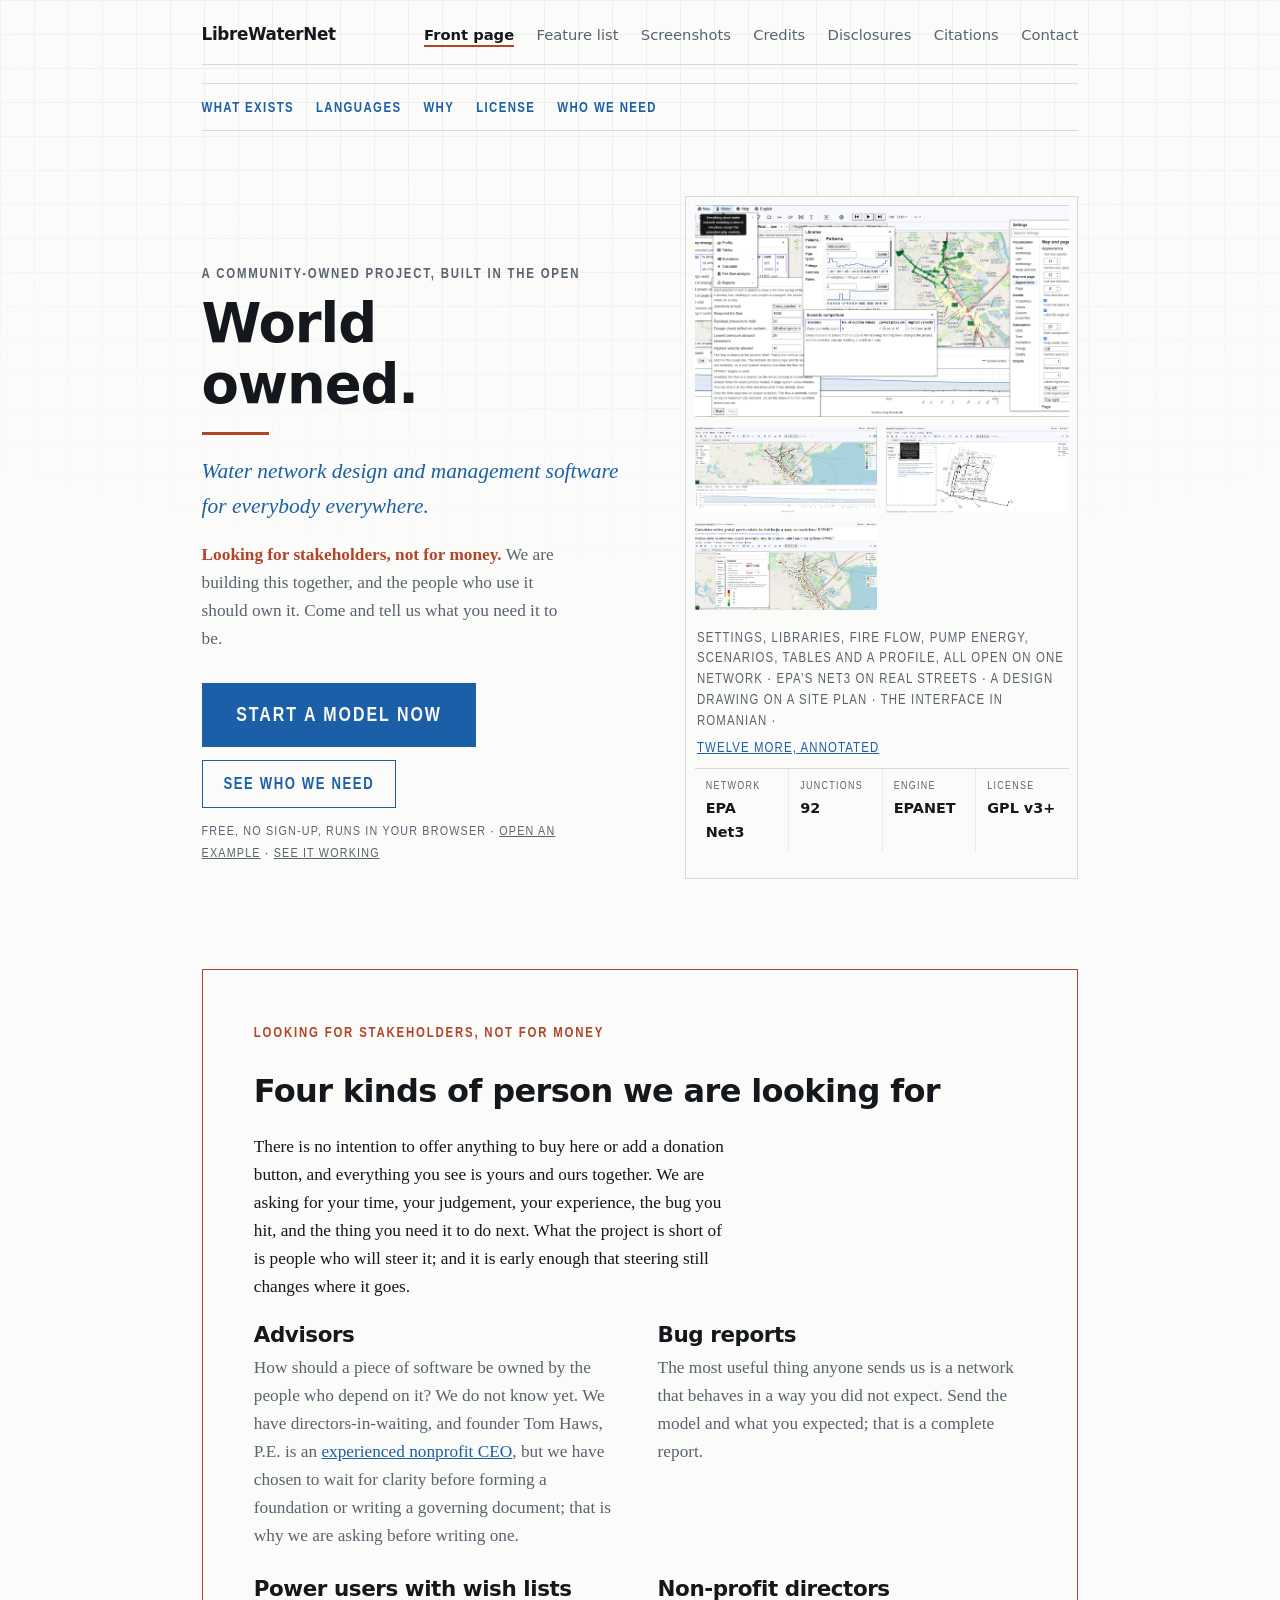
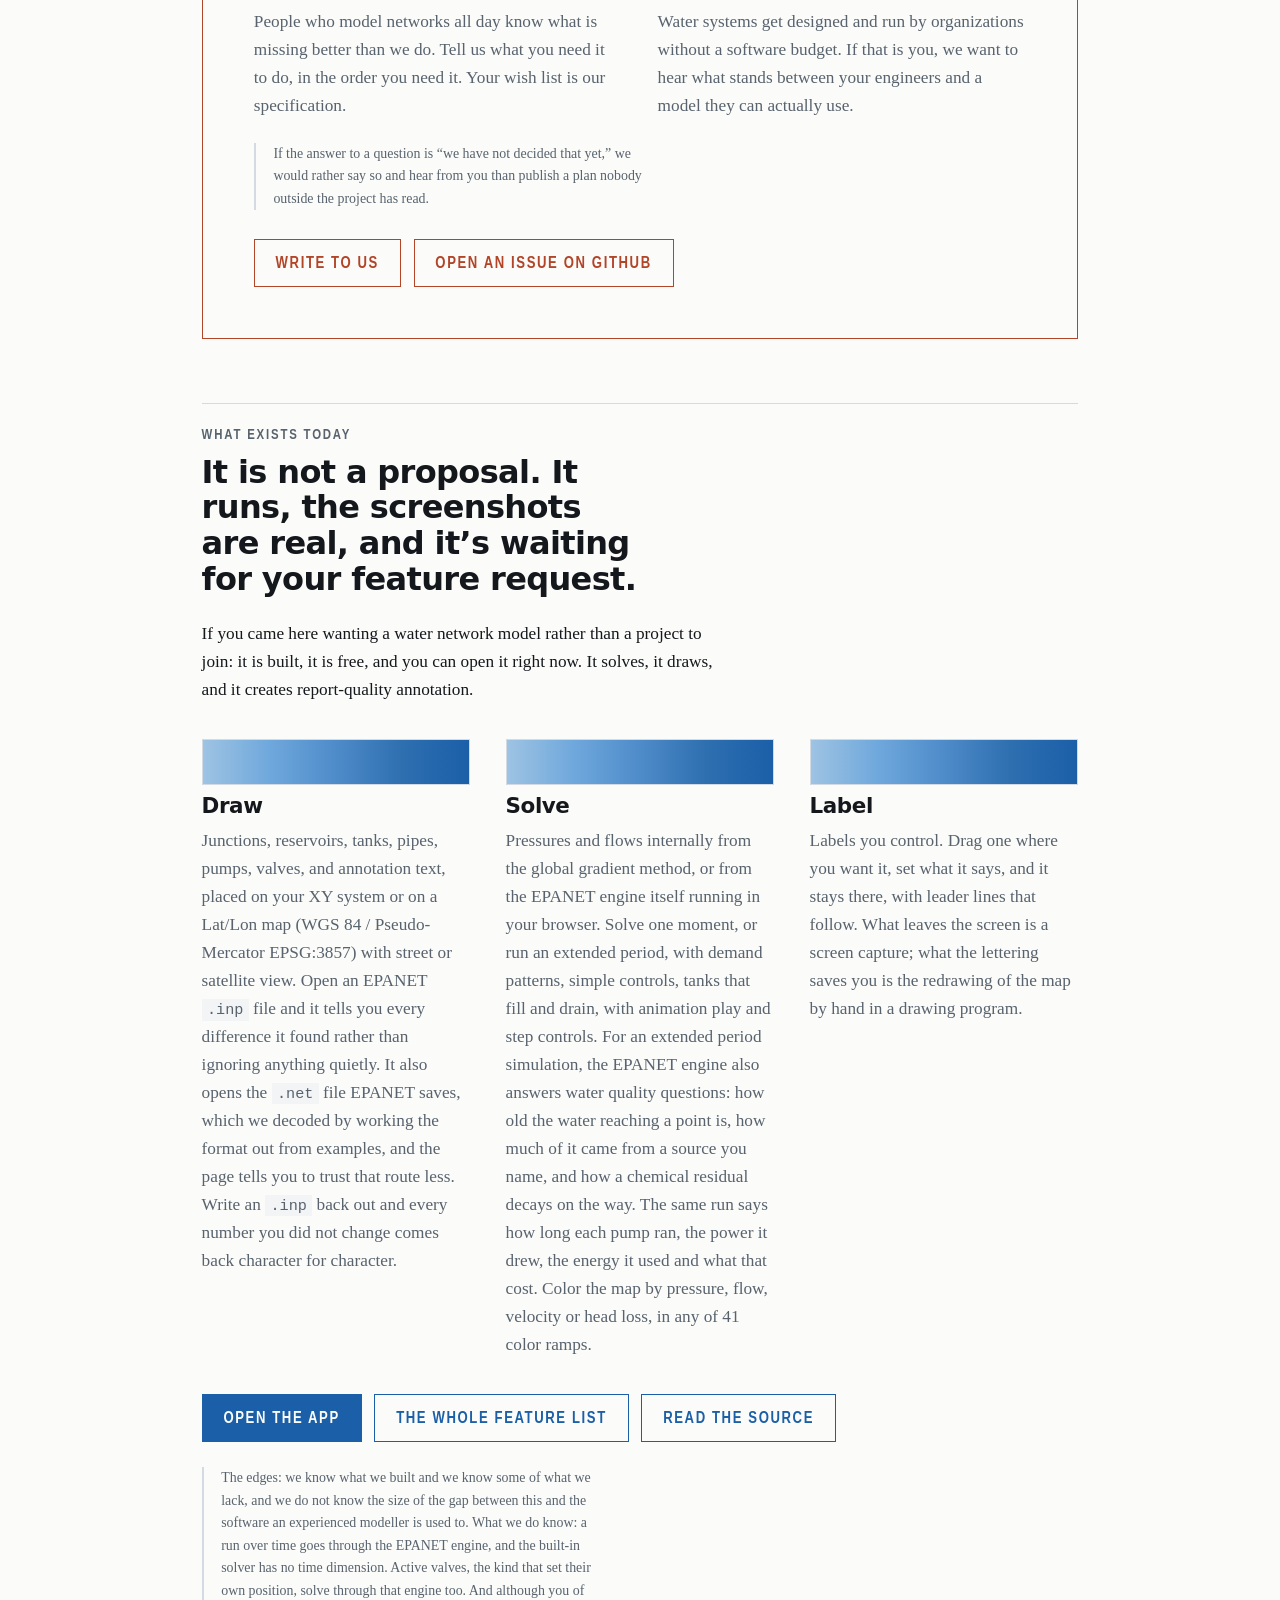
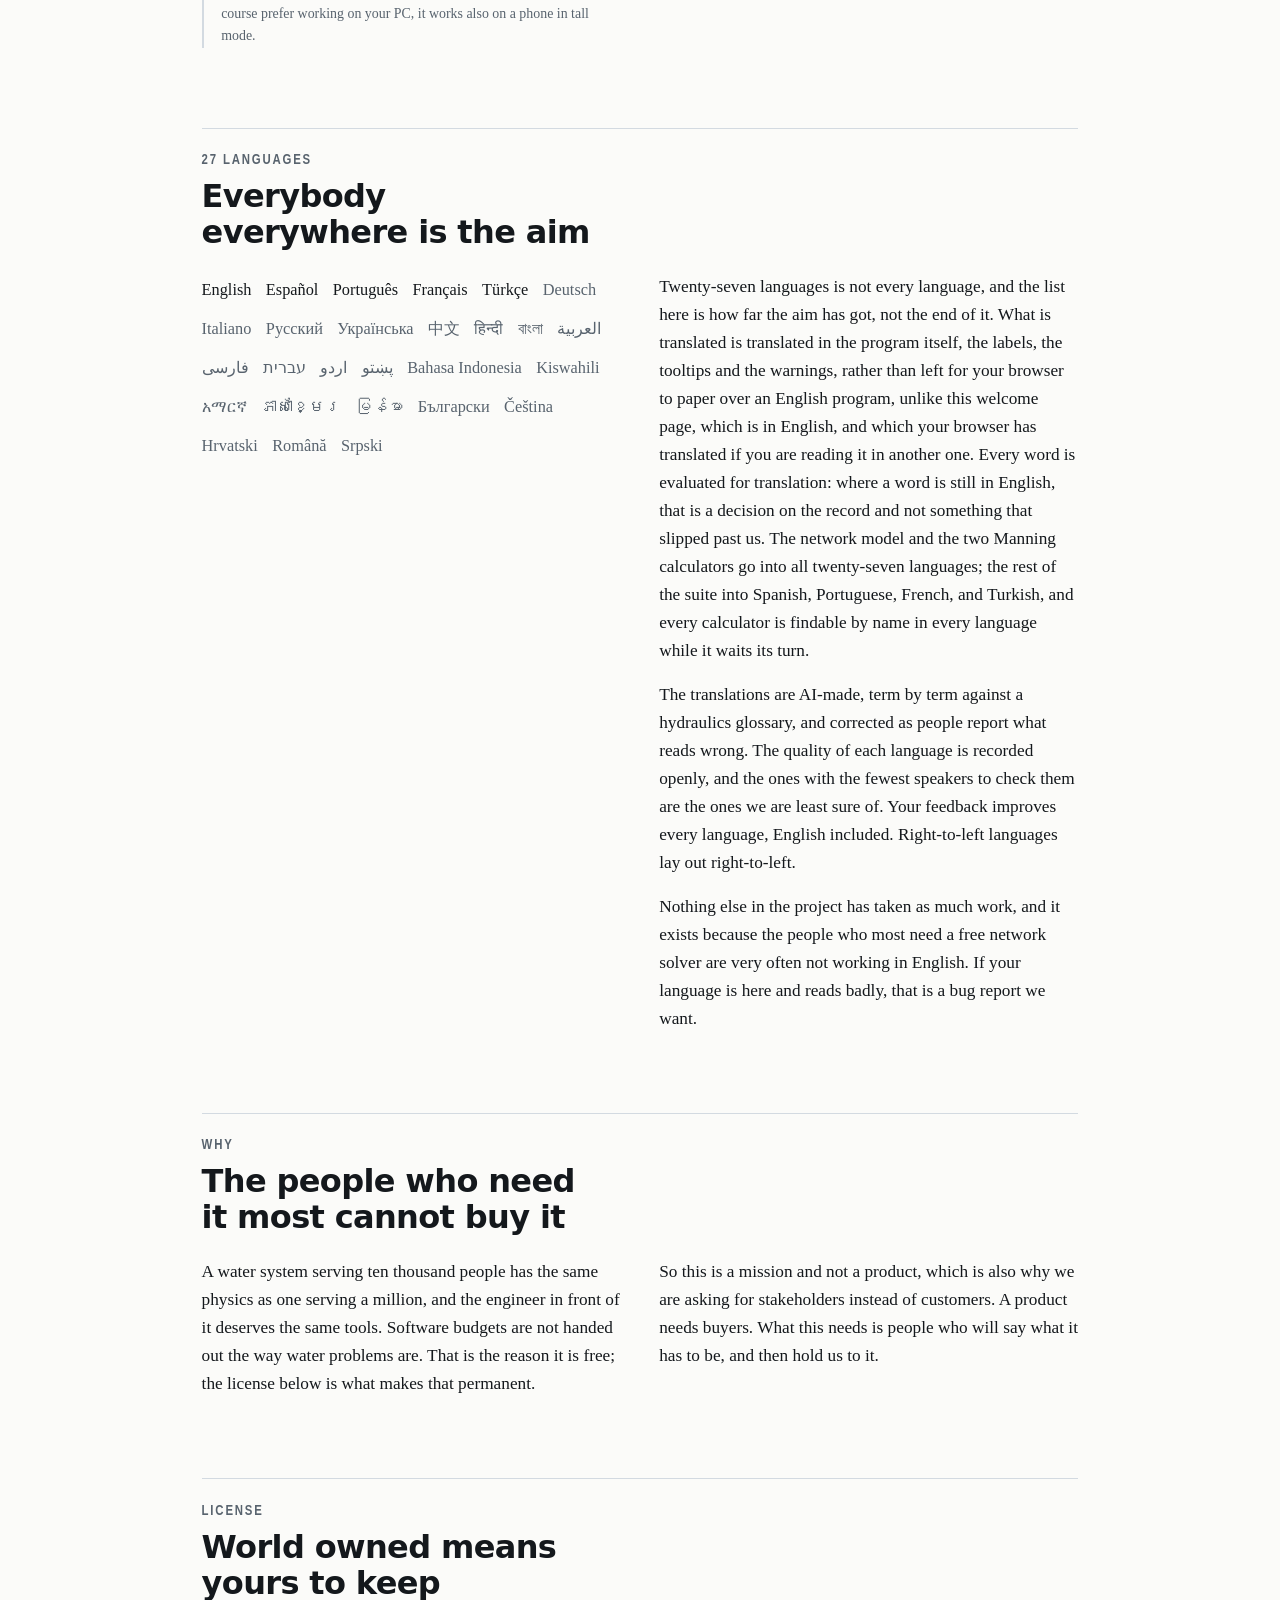
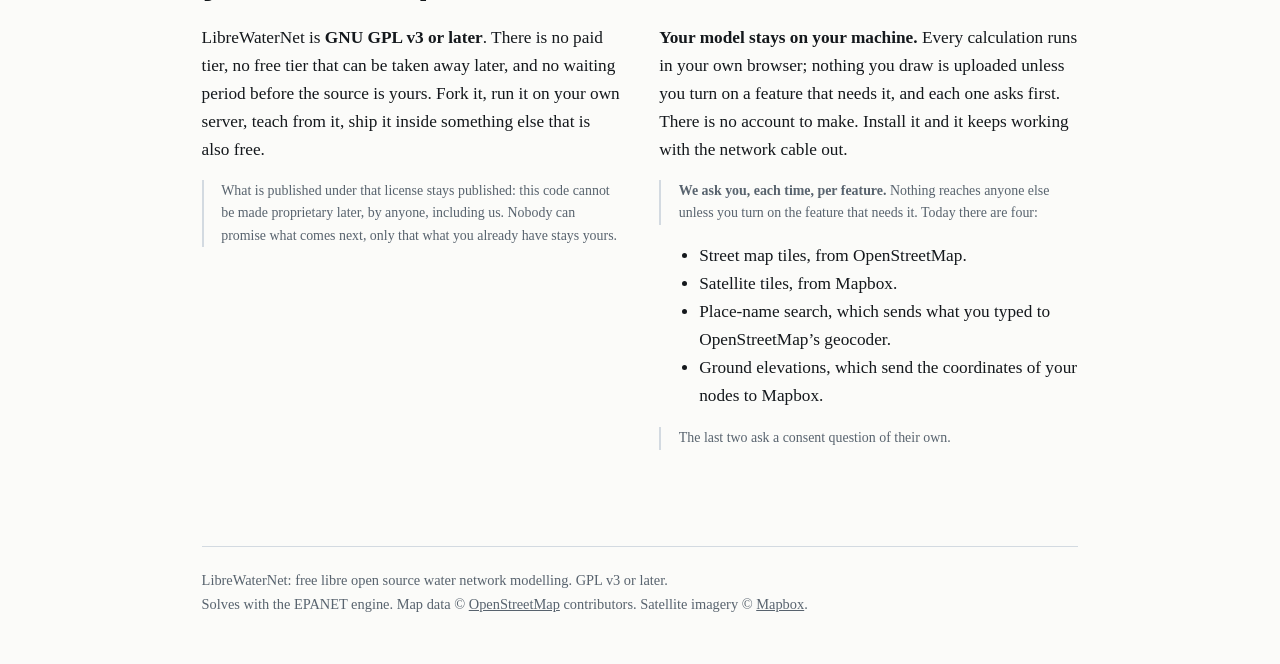
==== commit bdb5543e: "Tom's re-shot lead frame, and its real dimensions Co-Authored-By: Claude Opus 5 <noreply@anthropic.c" ====
--- a/index.html
+++ b/index.html
@@ -4,13 +4,13 @@
 <meta charset="utf-8">
 <meta name="viewport" content="width=device-width, initial-scale=1">
 <link rel="icon" href="favicon.svg" type="image/svg+xml">
-<title>LibreWaterNet · free water network modelling</title>
+<title>LibreWaterNet · water network modeling for all of us</title>
 <meta name="description" content="Free water network modelling that runs in your browser. Draw a looped pipe network on a map, solve it with the EPANET engine, read and write EPANET files. No sign-up, no account, 27 languages, GPL v3.">
 <link rel="canonical" href="https://librewaternet.org/index.html">
 <meta property="og:type" content="website">
 <meta property="og:site_name" content="LibreWaterNet">
 <meta property="og:url" content="https://librewaternet.org/index.html">
-<meta property="og:title" content="LibreWaterNet · free water network modelling">
+<meta property="og:title" content="LibreWaterNet · water network modeling for all of us">
 <meta property="og:description" content="Free water network modelling that runs in your browser. Draw a looped pipe network on a map, solve it with the EPANET engine, read and write EPANET files. No sign-up, no account, 27 languages, GPL v3.">
 <meta property="og:image" content="https://librewaternet.org/img/0007.png">
 <meta property="og:image:width" content="1917">
@@ -38,7 +38,7 @@
 		<a href="credits.html">Credits</a>
 		<a href="disclosures.html">Disclosures</a>
 		<a href="citations.html">Citations</a>
-		<a href="https://librewaternet.org/engcalcs/contact.php">Contact</a>
+		<a href="/engcalcs/contact.php">Contact</a>
 	</nav>
 	<!-- END GENERATED CHROME -->
 </header>
@@ -59,10 +59,10 @@
 				<p class="lede"><em>Water network design and management software for everybody everywhere.</em></p>
 				<p class="lede-2"><strong>Looking for stakeholders, not for money.</strong> We are building this together, and the people who use it should own it. Come and tell us what you need it to be.</p>
 				<div class="actions">
-					<a class="btn btn-go" href="https://librewaternet.org/app/">Start a model now</a>
+					<a class="btn btn-go" href="/app/">Start a model now</a>
 					<a class="btn btn-ghost" href="#stakeholders">See who we need</a>
 				</div>
-				<p class="actions-note">Free, no sign-up, runs in your browser &middot; <a href="https://librewaternet.org/app/?lpn_examples=1">Open an example</a> &middot; <a href="screenshots.html">See it working</a></p>
+				<p class="actions-note">Free, no sign-up, runs in your browser &middot; <a href="/app/?lpn_examples=1">Open an example</a> &middot; <a href="screenshots.html">See it working</a></p>
 			</div>
 
 			<figure class="plate" style="margin:0">
@@ -81,7 +81,7 @@
 				     network, and nobody mistakes that for a demo. 0028 keeps its place in the
 				     strip below, where it is still the clean answer.
 				     Every image is vetted publishable in the suite's dev/screenshots/INDEX.md. -->
-				<img src="img/0082.png" alt="One browser window showing a water network on a street map with the Settings box, the Libraries box, a fire flow analysis, a pump energy report, a scenario comparison and a hydraulic profile all open over it." width="1920" height="921" decoding="async">
+				<img src="img/0082.png" alt="One browser window showing a water network on a street map with the Settings box, the Libraries box, a fire flow analysis, a pump energy report, a scenario comparison and a hydraulic profile all open over it." width="1921" height="920" decoding="async">
 				<div class="plate-strip">
 					<img src="img/0028.png" alt="A water network on a street map of Novato, California, colored by pressure, with a hydraulic profile along a chosen path in the pane beneath it." width="1922" height="918" loading="lazy" decoding="async">
 					<img src="img/0007.png" alt="A water network drawn over a site plan with hand-placed labels, leader lines and a title block." width="1917" height="919" loading="lazy" decoding="async">
@@ -124,7 +124,7 @@
 		</div>
 		<p class="note">If the answer to a question is &ldquo;we have not decided that yet,&rdquo; we would rather say so and hear from you than publish a plan nobody outside the project has read.</p>
 		<div class="actions" style="margin-top:.4rem">
-			<a class="btn btn-ghost" href="https://librewaternet.org/engcalcs/contact.php">Write to us</a>
+			<a class="btn btn-ghost" href="/engcalcs/contact.php">Write to us</a>
 			<a class="btn btn-ghost" href="https://github.com/hawstom/engcalcs">Open an issue on GitHub</a>
 		</div>
 	</section>
@@ -153,7 +153,7 @@
 			</article>
 		</div>
 		<div class="actions" style="margin-top:2.2rem">
-			<a class="btn" href="https://librewaternet.org/app/">Open the app</a>
+			<a class="btn" href="/app/">Open the app</a>
 			<a class="btn btn-ghost" href="features.html">The whole feature list</a>
 			<a class="btn btn-ghost" href="https://github.com/hawstom/engcalcs">Read the source</a>
 		</div>
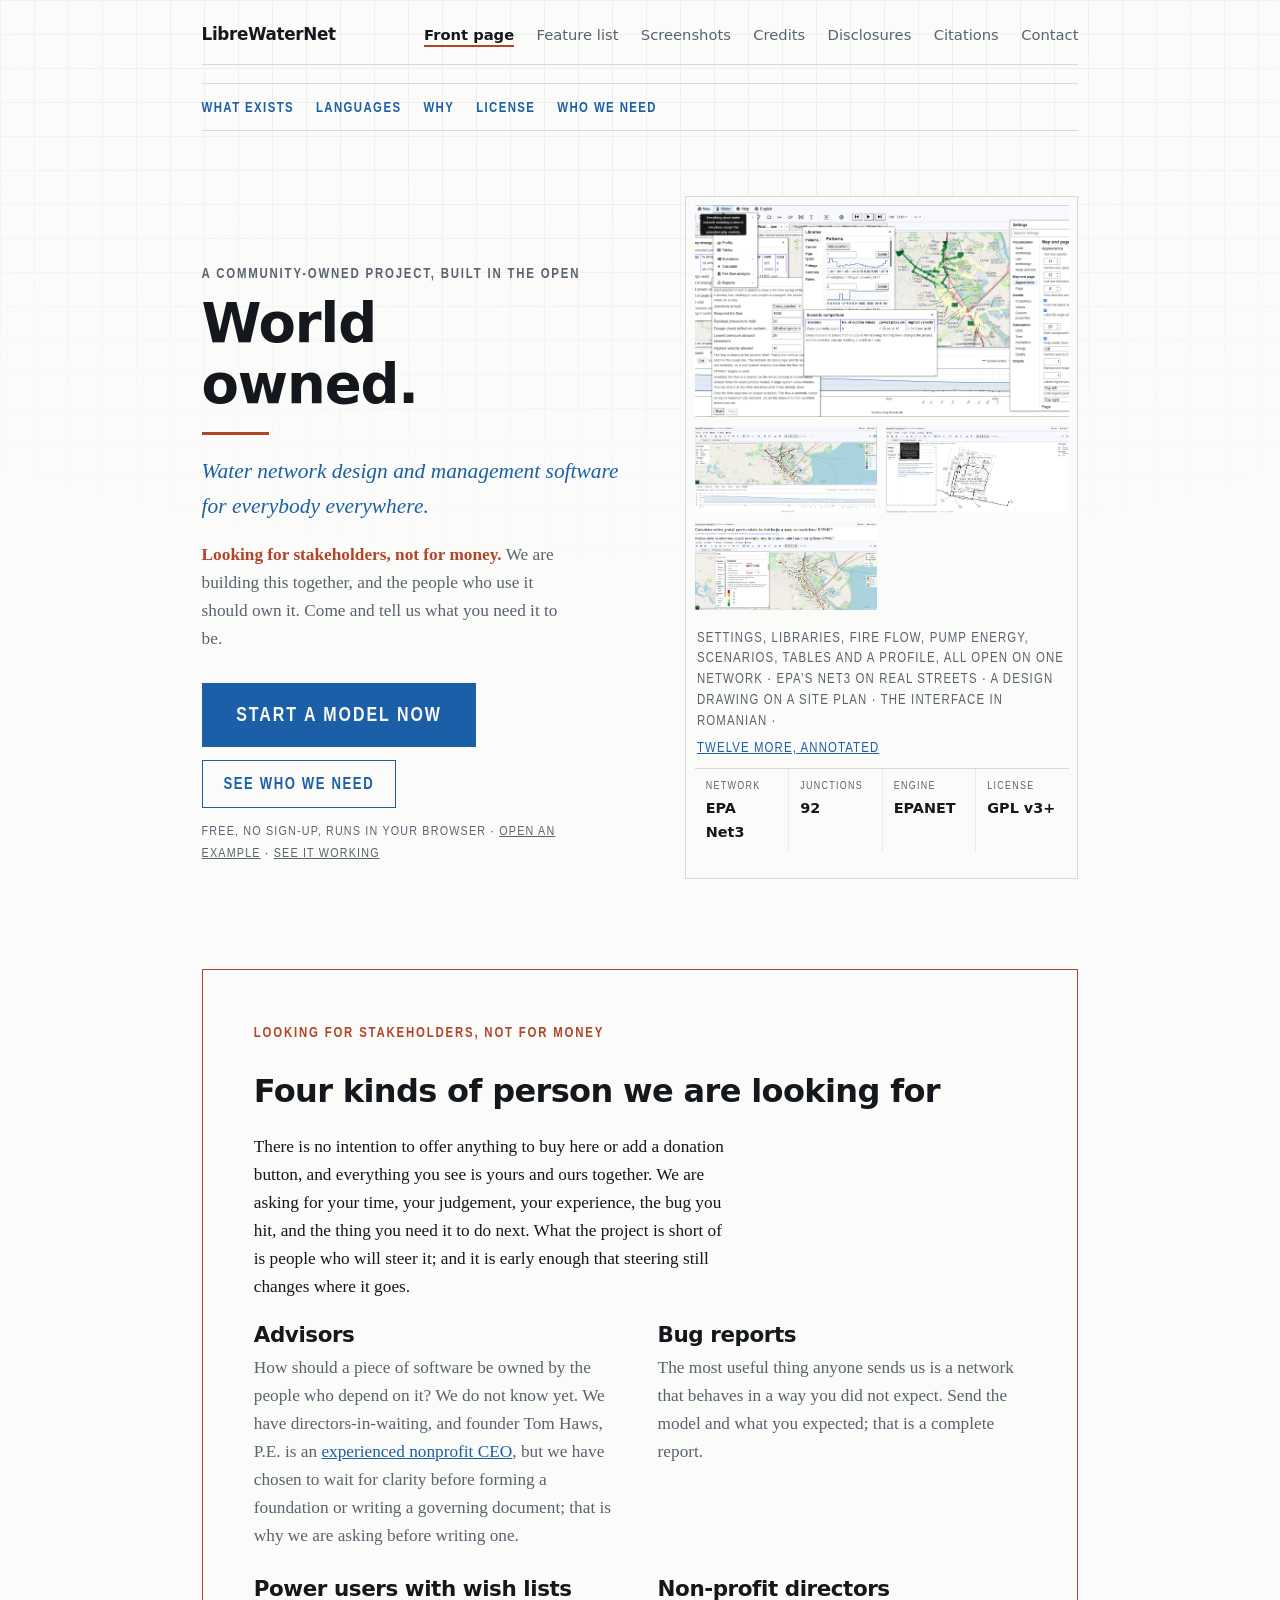
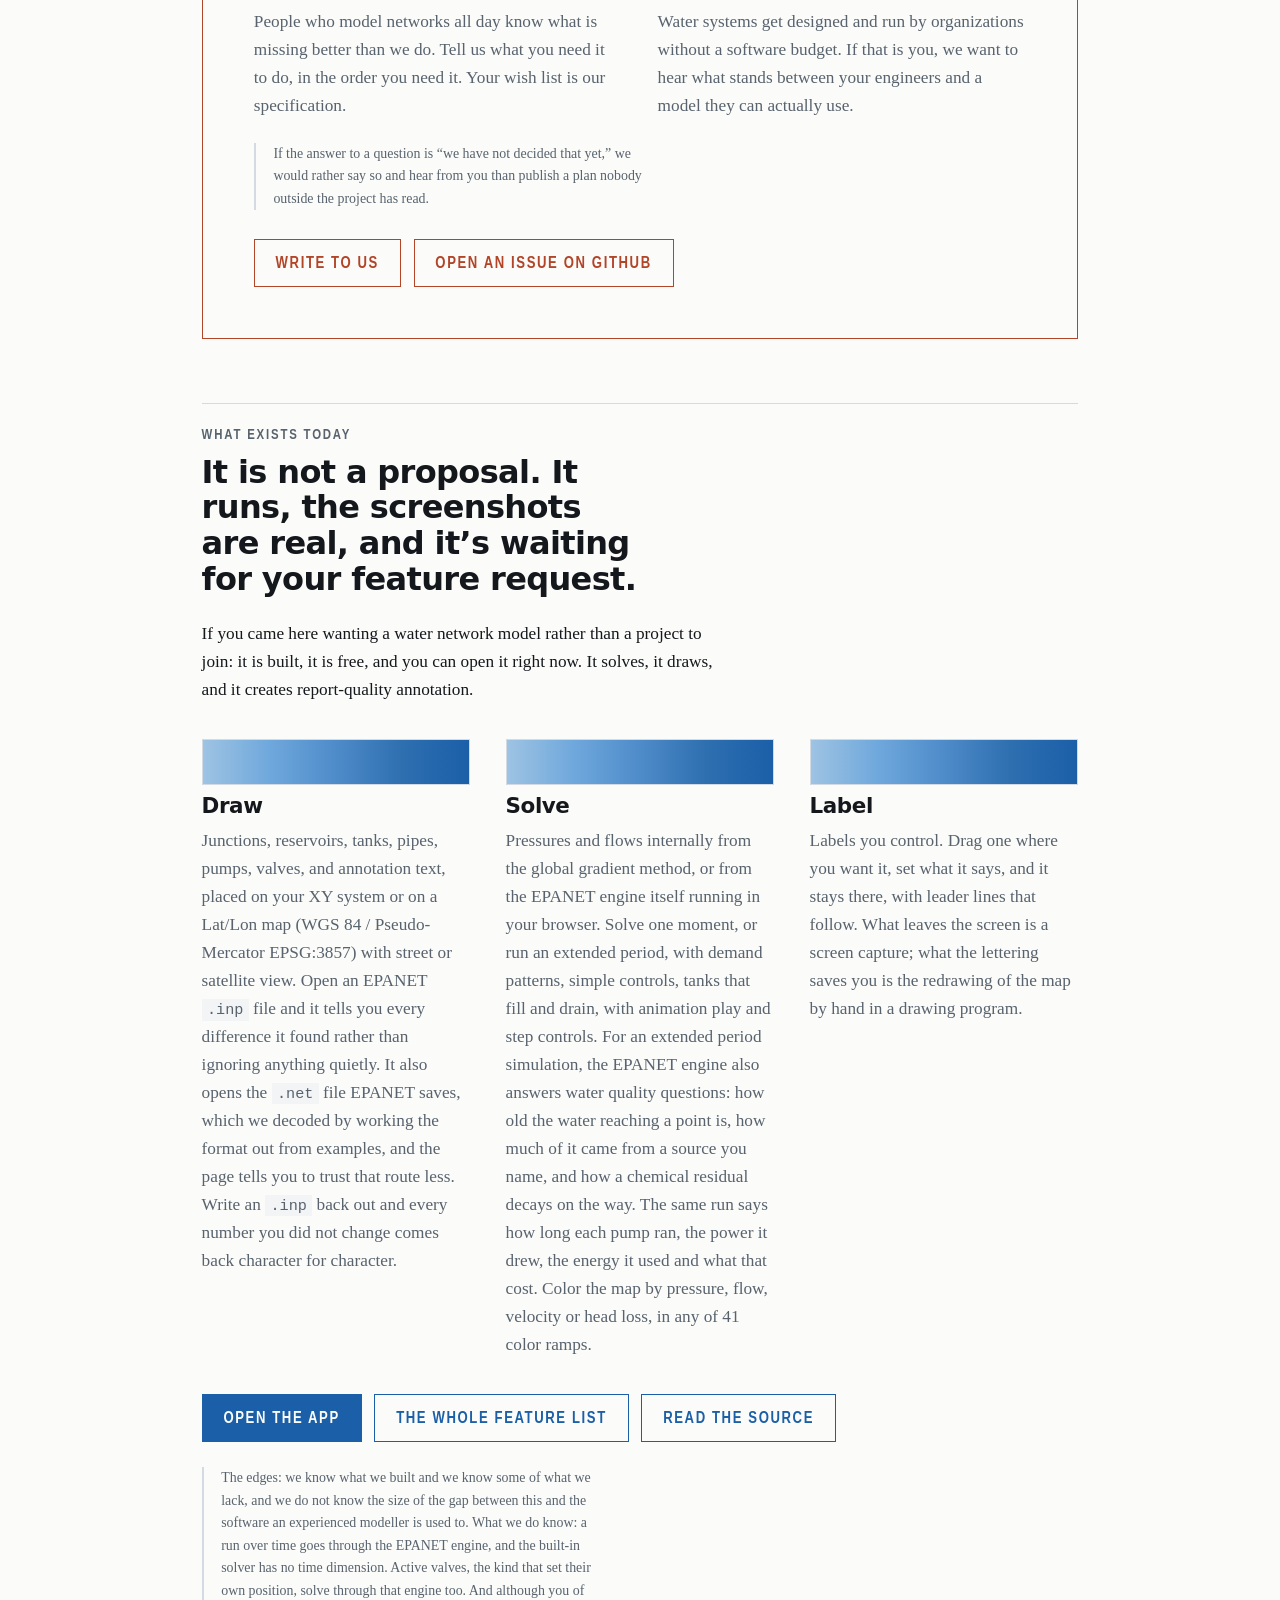
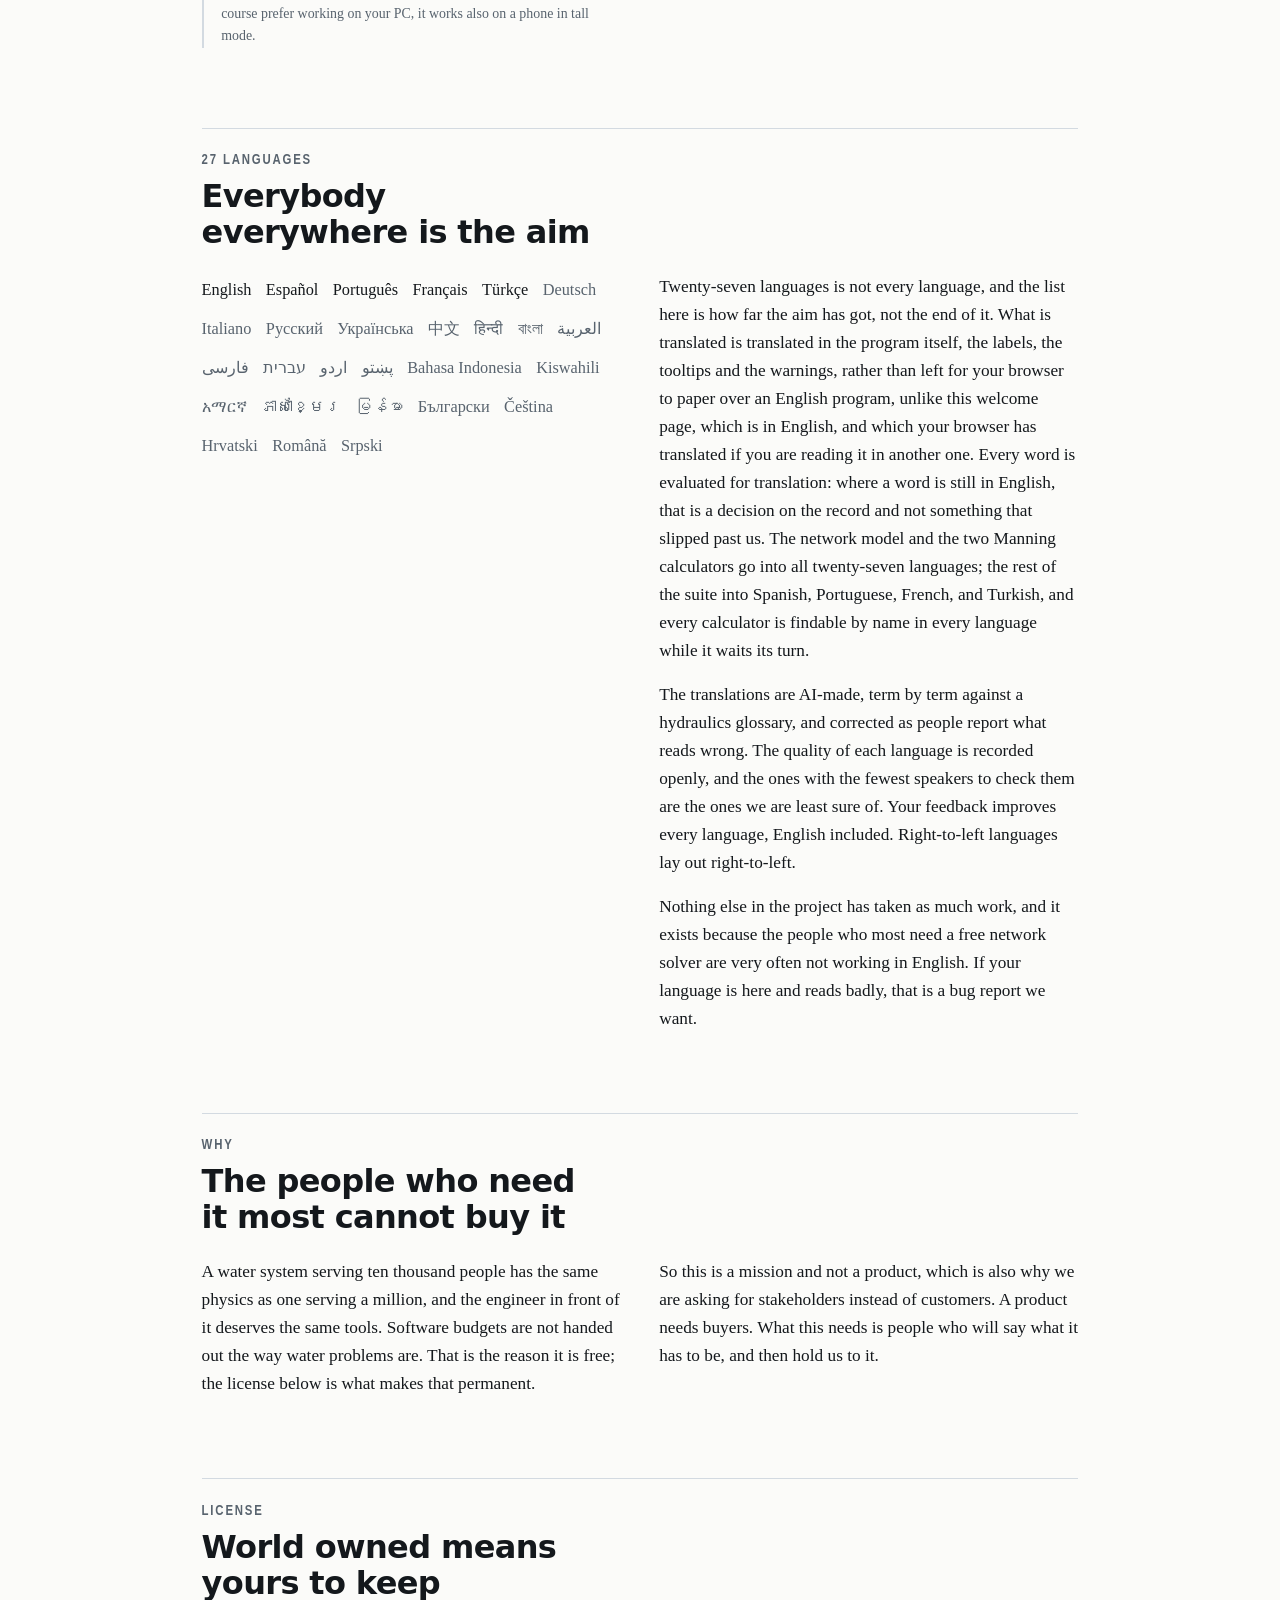
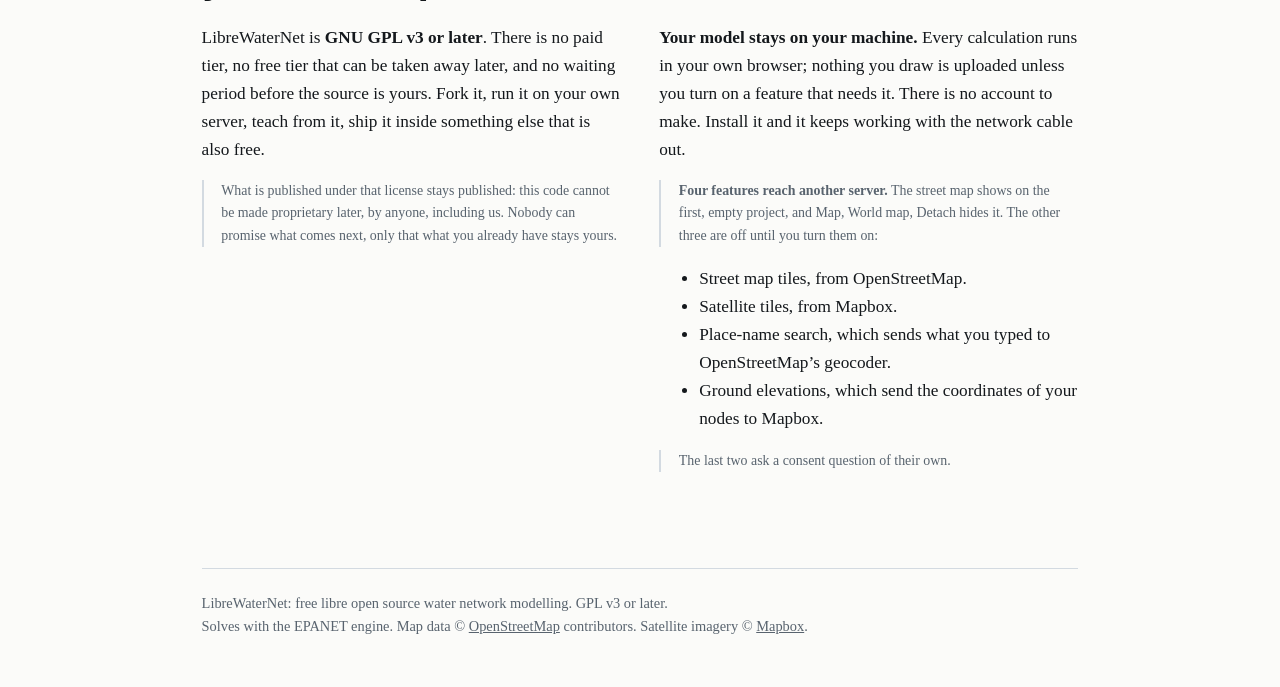
==== commit eef380e1: "Street map shows on first visit; the other three ask first Co-Authored-By: Claude Opus 5.5 (1M conte" ====
--- a/index.html
+++ b/index.html
@@ -231,8 +231,8 @@
 				<p class="note">What is published under that license stays published: this code cannot be made proprietary later, by anyone, including us. Nobody can promise what comes next, only that what you already have stays yours.</p>
 			</div>
 			<div>
-				<p><strong>Your model stays on your machine.</strong> Every calculation runs in your own browser; nothing you draw is uploaded unless you turn on a feature that needs it, and each one asks first. There is no account to make. Install it and it keeps working with the network cable out.</p>
-				<p class="note"><strong>We ask you, each time, per feature.</strong> Nothing reaches anyone else unless you turn on the feature that needs it. Today there are four:</p>
+				<p><strong>Your model stays on your machine.</strong> Every calculation runs in your own browser; nothing you draw is uploaded unless you turn on a feature that needs it. There is no account to make. Install it and it keeps working with the network cable out.</p>
+				<p class="note"><strong>Four features reach another server.</strong> The street map shows on the first, empty project, and Map, World map, Detach hides it. The other three are off until you turn them on:</p>
 				<ul class="plainlist">
 					<li>Street map tiles, from OpenStreetMap.</li>
 					<li>Satellite tiles, from Mapbox.</li>
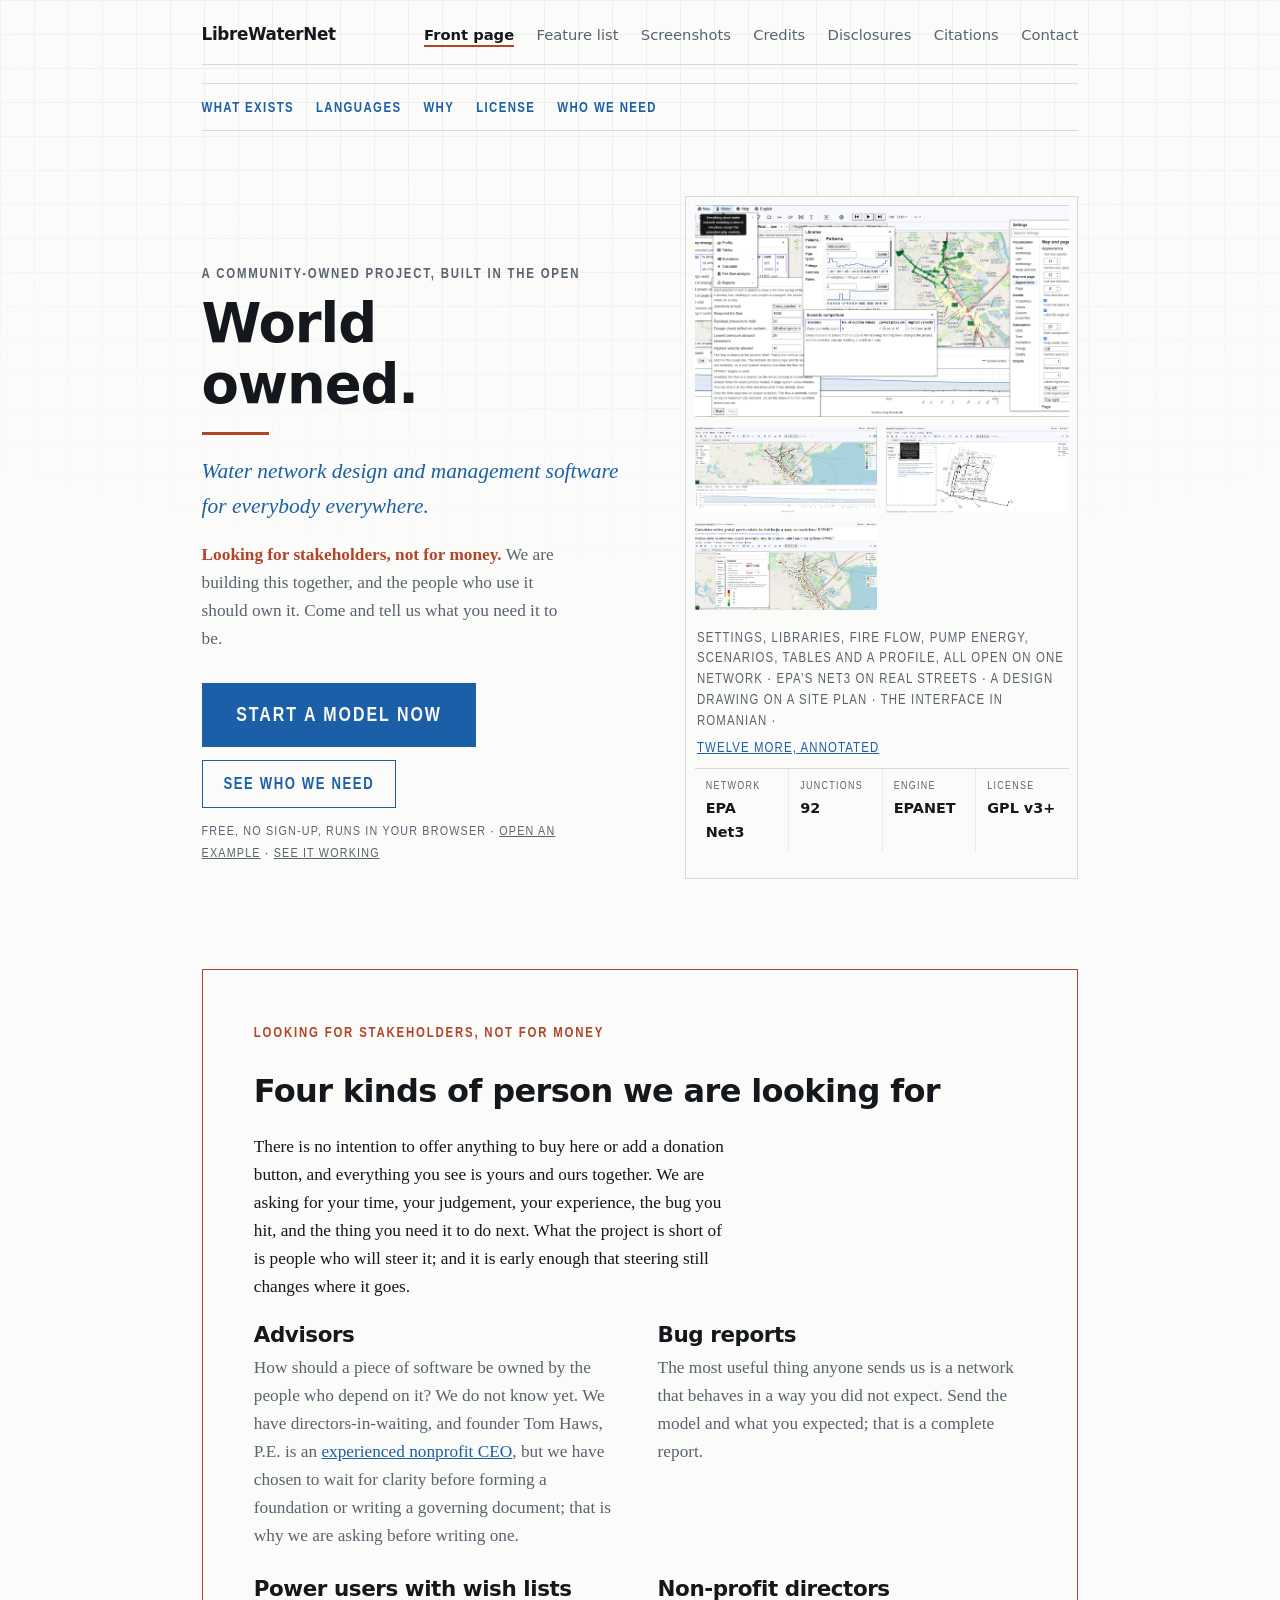
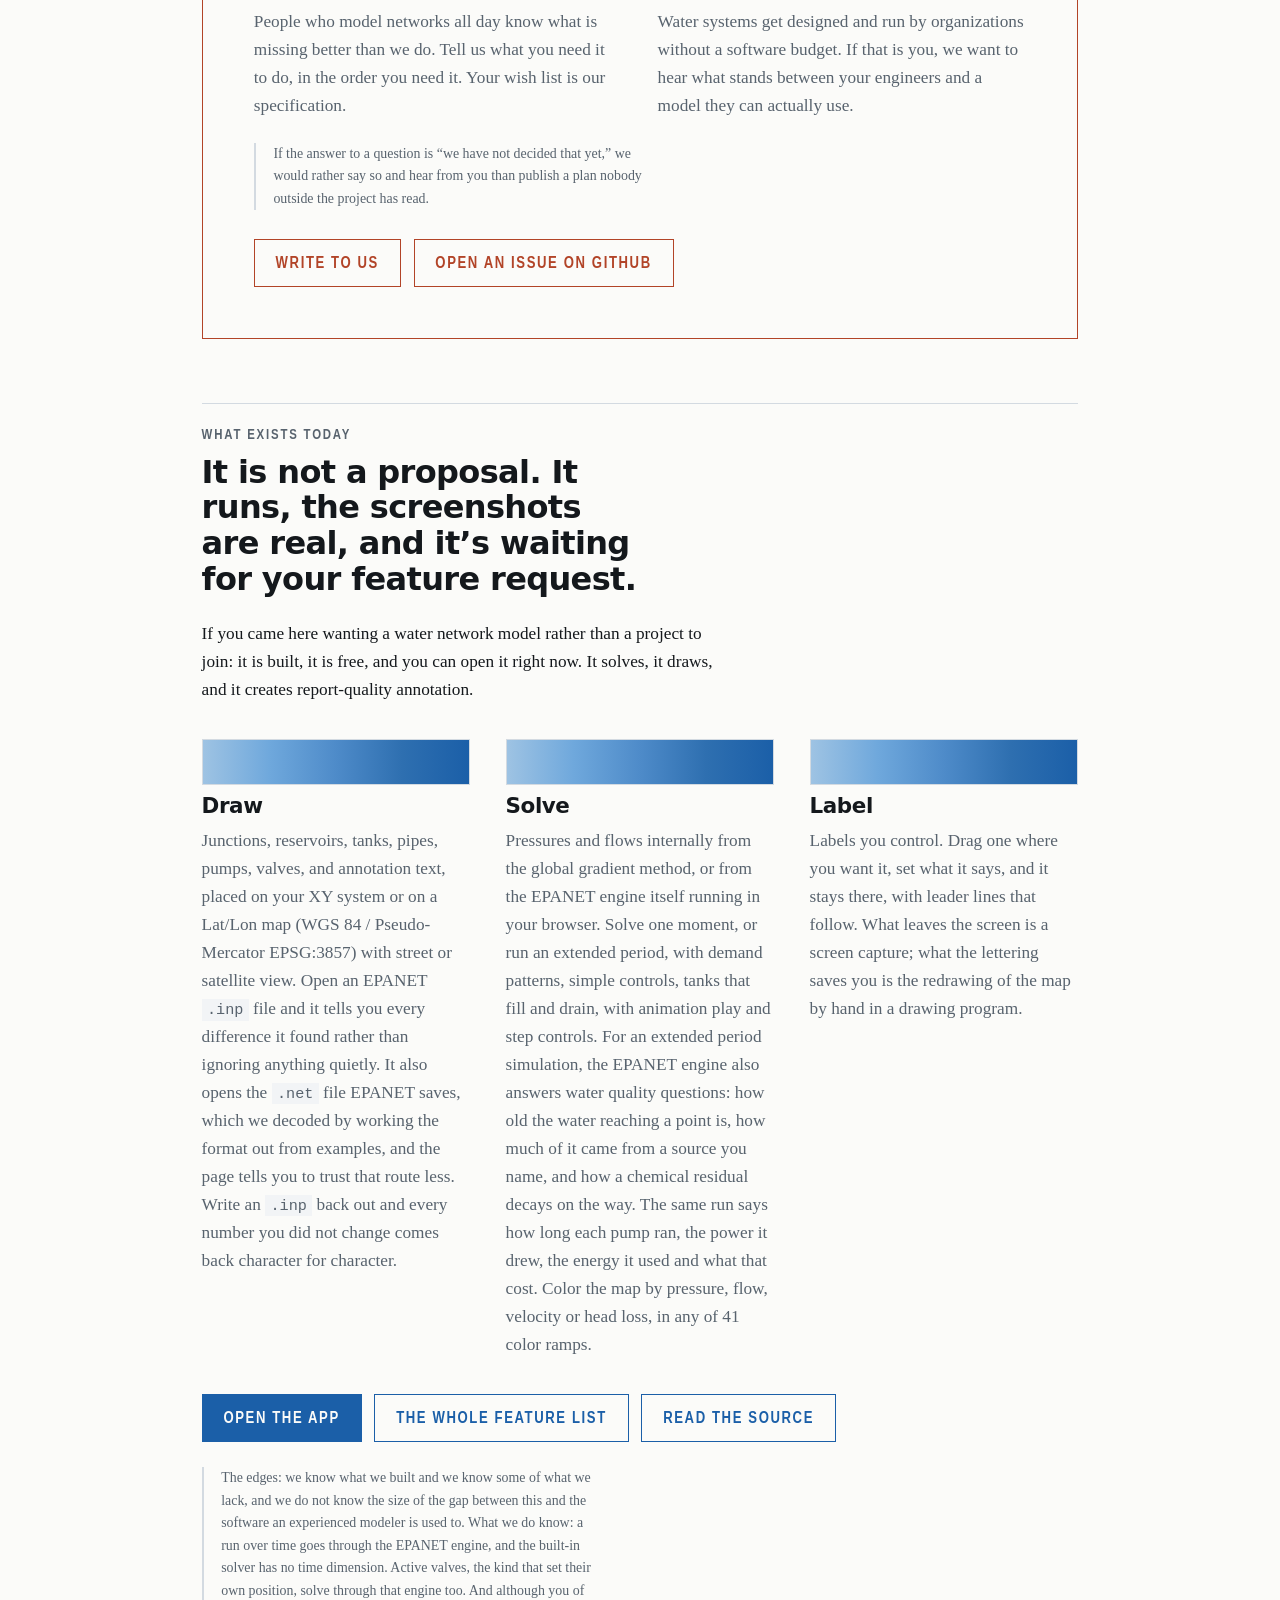
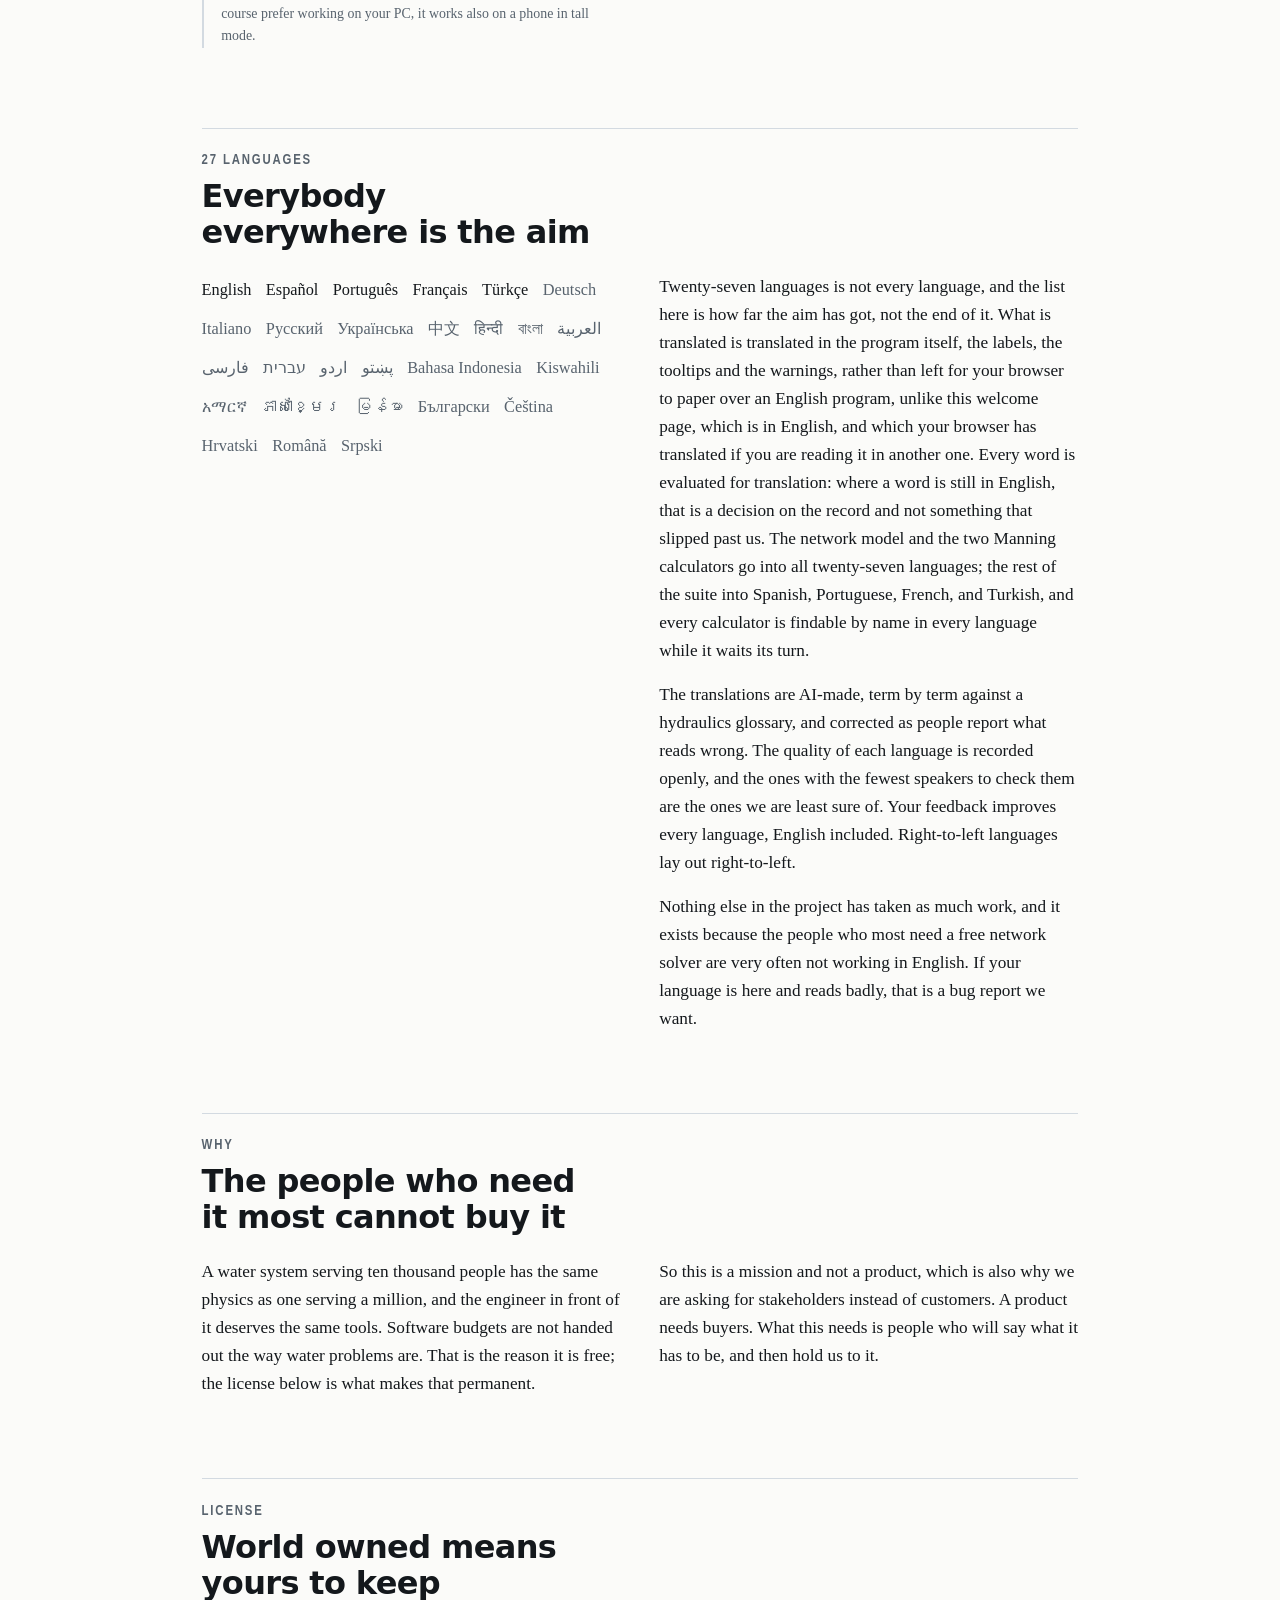
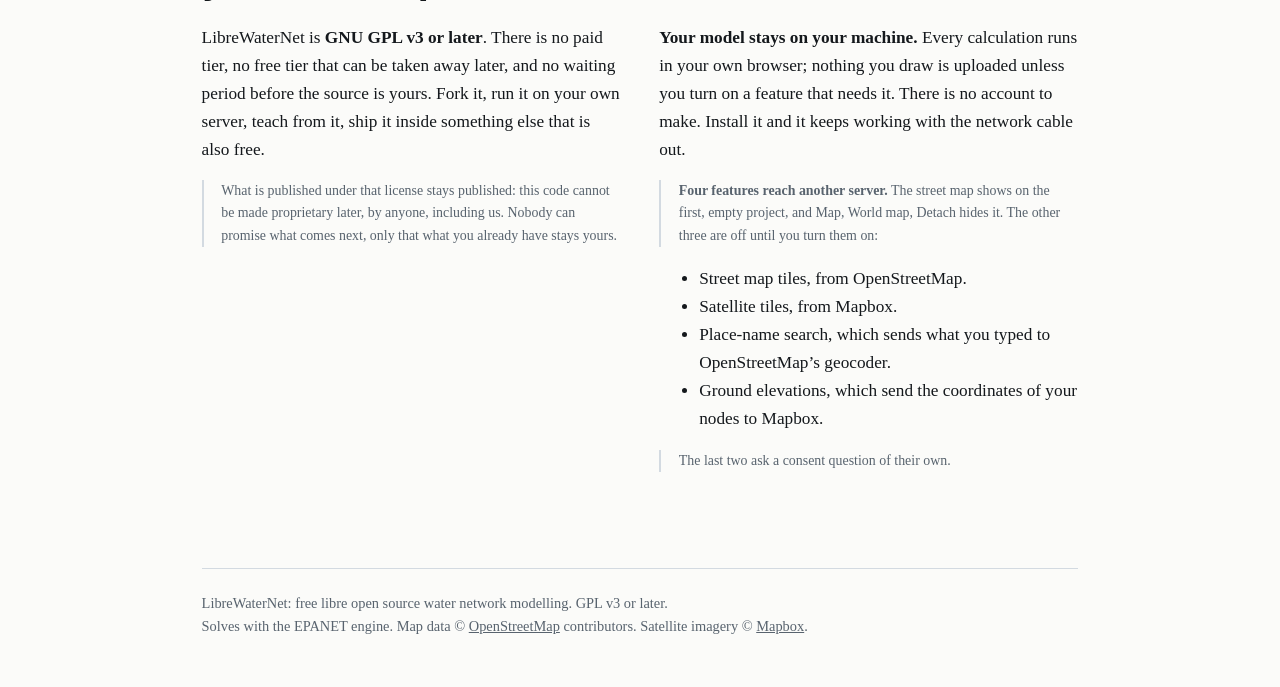
==== commit f3fbc168: "American spelling throughout; fifteen frames, not fourteen Co-Authored-By: Claude Opus 5.5 (1M conte" ====
--- a/index.html
+++ b/index.html
@@ -4,6 +4,8 @@
 <meta charset="utf-8">
 <meta name="viewport" content="width=device-width, initial-scale=1">
 <link rel="icon" href="favicon.svg" type="image/svg+xml">
+<link rel="icon" href="icon-192.png" type="image/png" sizes="192x192">
+<link rel="apple-touch-icon" href="icon-192.png">
 <title>LibreWaterNet · water network modeling for all of us</title>
 <meta name="description" content="Free water network modelling that runs in your browser. Draw a looped pipe network on a map, solve it with the EPANET engine, read and write EPANET files. No sign-up, no account, 27 languages, GPL v3.">
 <link rel="canonical" href="https://librewaternet.org/index.html">
@@ -157,7 +159,7 @@
 			<a class="btn btn-ghost" href="features.html">The whole feature list</a>
 			<a class="btn btn-ghost" href="https://github.com/hawstom/engcalcs">Read the source</a>
 		</div>
-		<p class="note" style="margin-top:1.6rem">The edges: we know what we built and we know some of what we lack, and we do not know the size of the gap between this and the software an experienced modeller is used to. What we do know: a run over time goes through the EPANET engine, and the built-in solver has no time dimension. Active valves, the kind that set their own position, solve through that engine too. And although you of course prefer working on your PC, it works also on a phone in tall mode.</p>
+		<p class="note" style="margin-top:1.6rem">The edges: we know what we built and we know some of what we lack, and we do not know the size of the gap between this and the software an experienced modeler is used to. What we do know: a run over time goes through the EPANET engine, and the built-in solver has no time dimension. Active valves, the kind that set their own position, solve through that engine too. And although you of course prefer working on your PC, it works also on a phone in tall mode.</p>
 	</section>
 
 	<section id="languages">
--- a/style.css
+++ b/style.css
@@ -647,7 +647,7 @@
    width and centred rather than run to the measure. */
 
 /* ---- section ---- */
-section.act { margin: 0 0 26px; }
+section.act { margin: 0 0 13px; padding-top: clamp(1.2rem, 3vw, 2rem); }
 .act > h2 {
 	font-family: var(--cond);
 	font-weight: 600; font-size: var(--step--1);
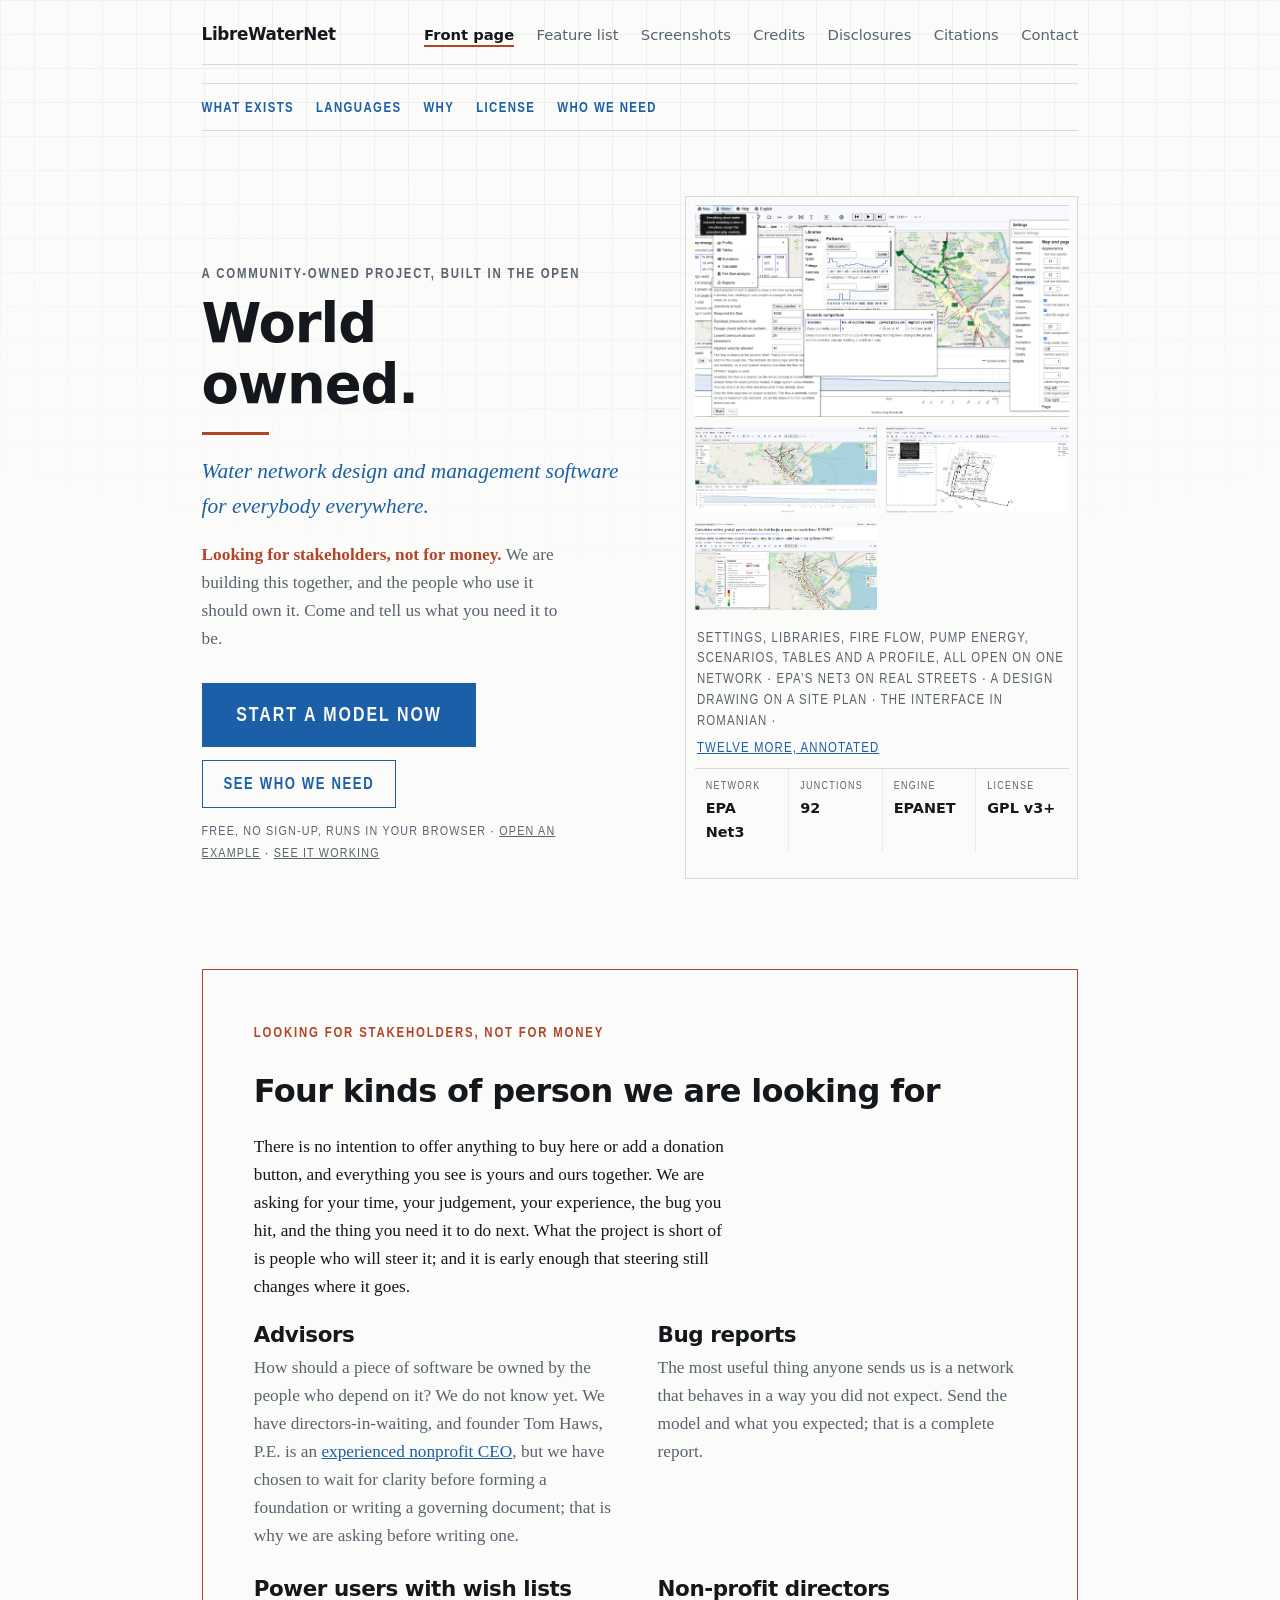
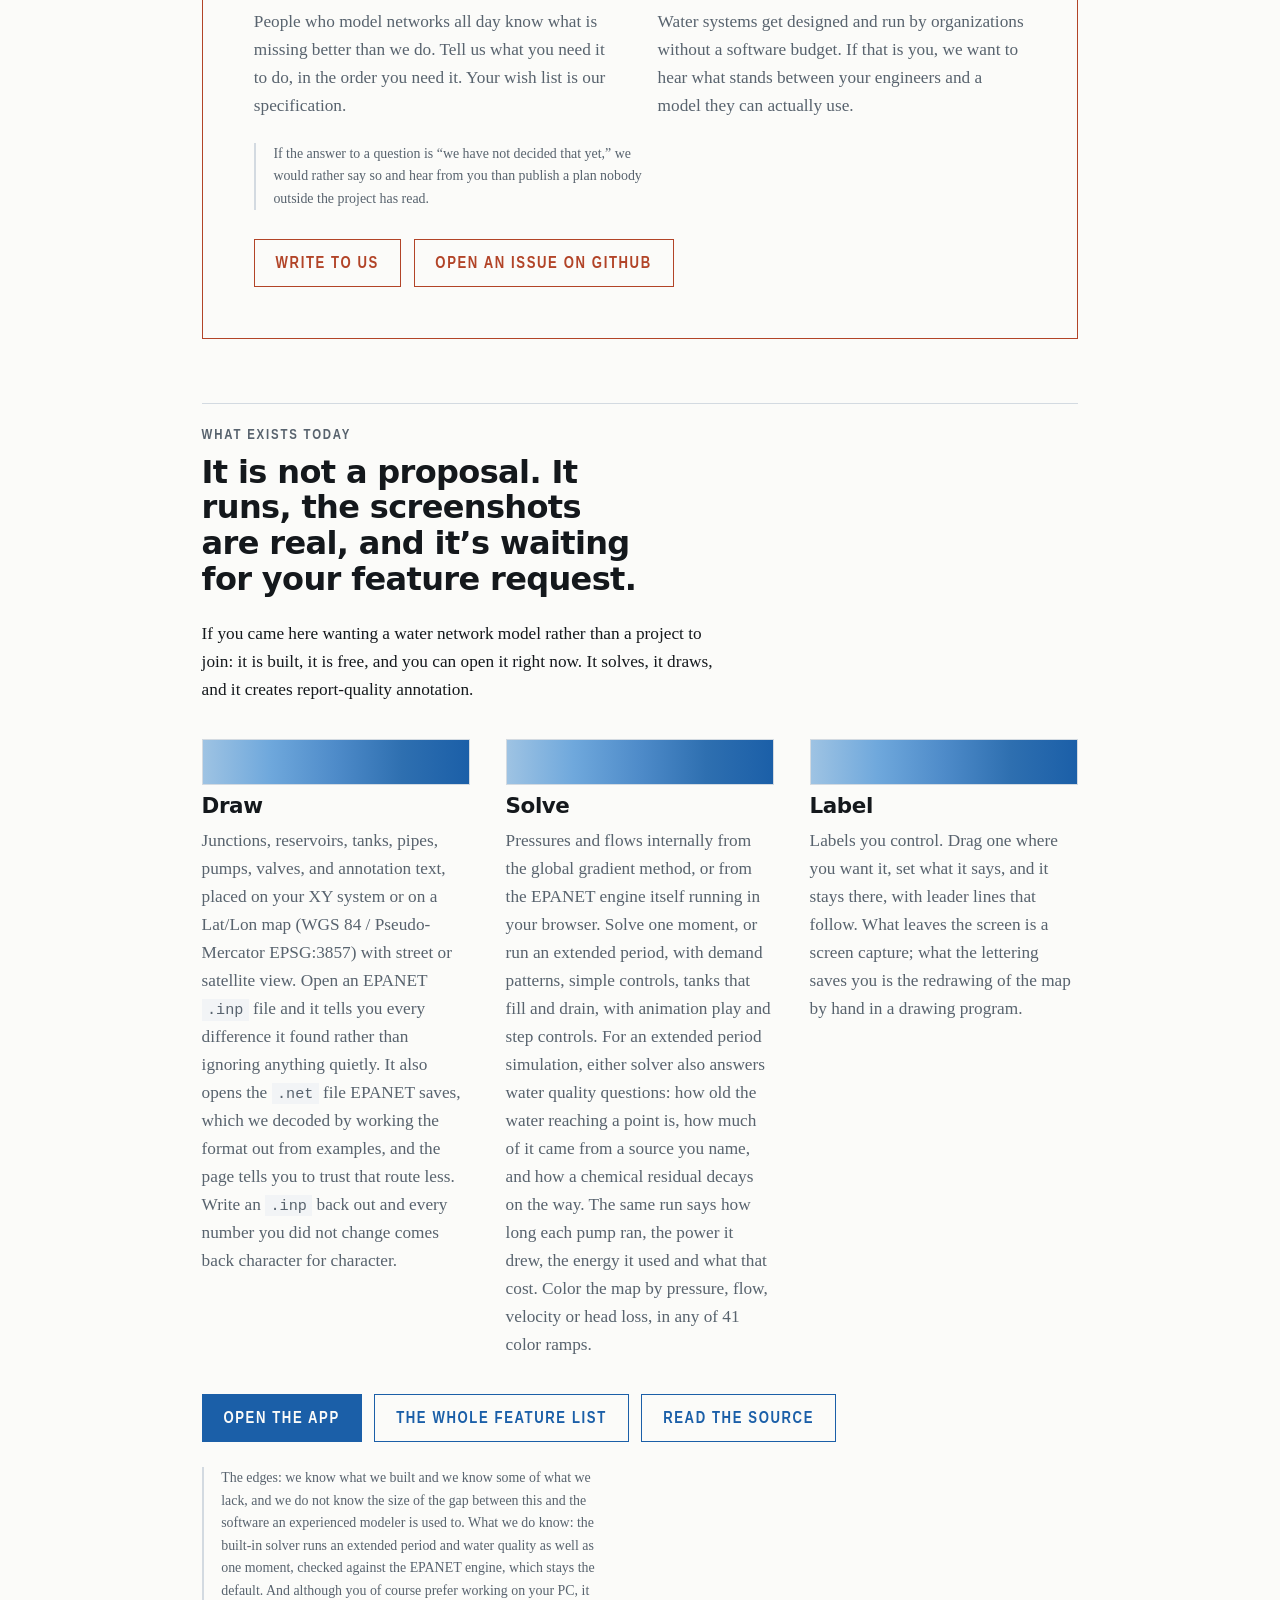
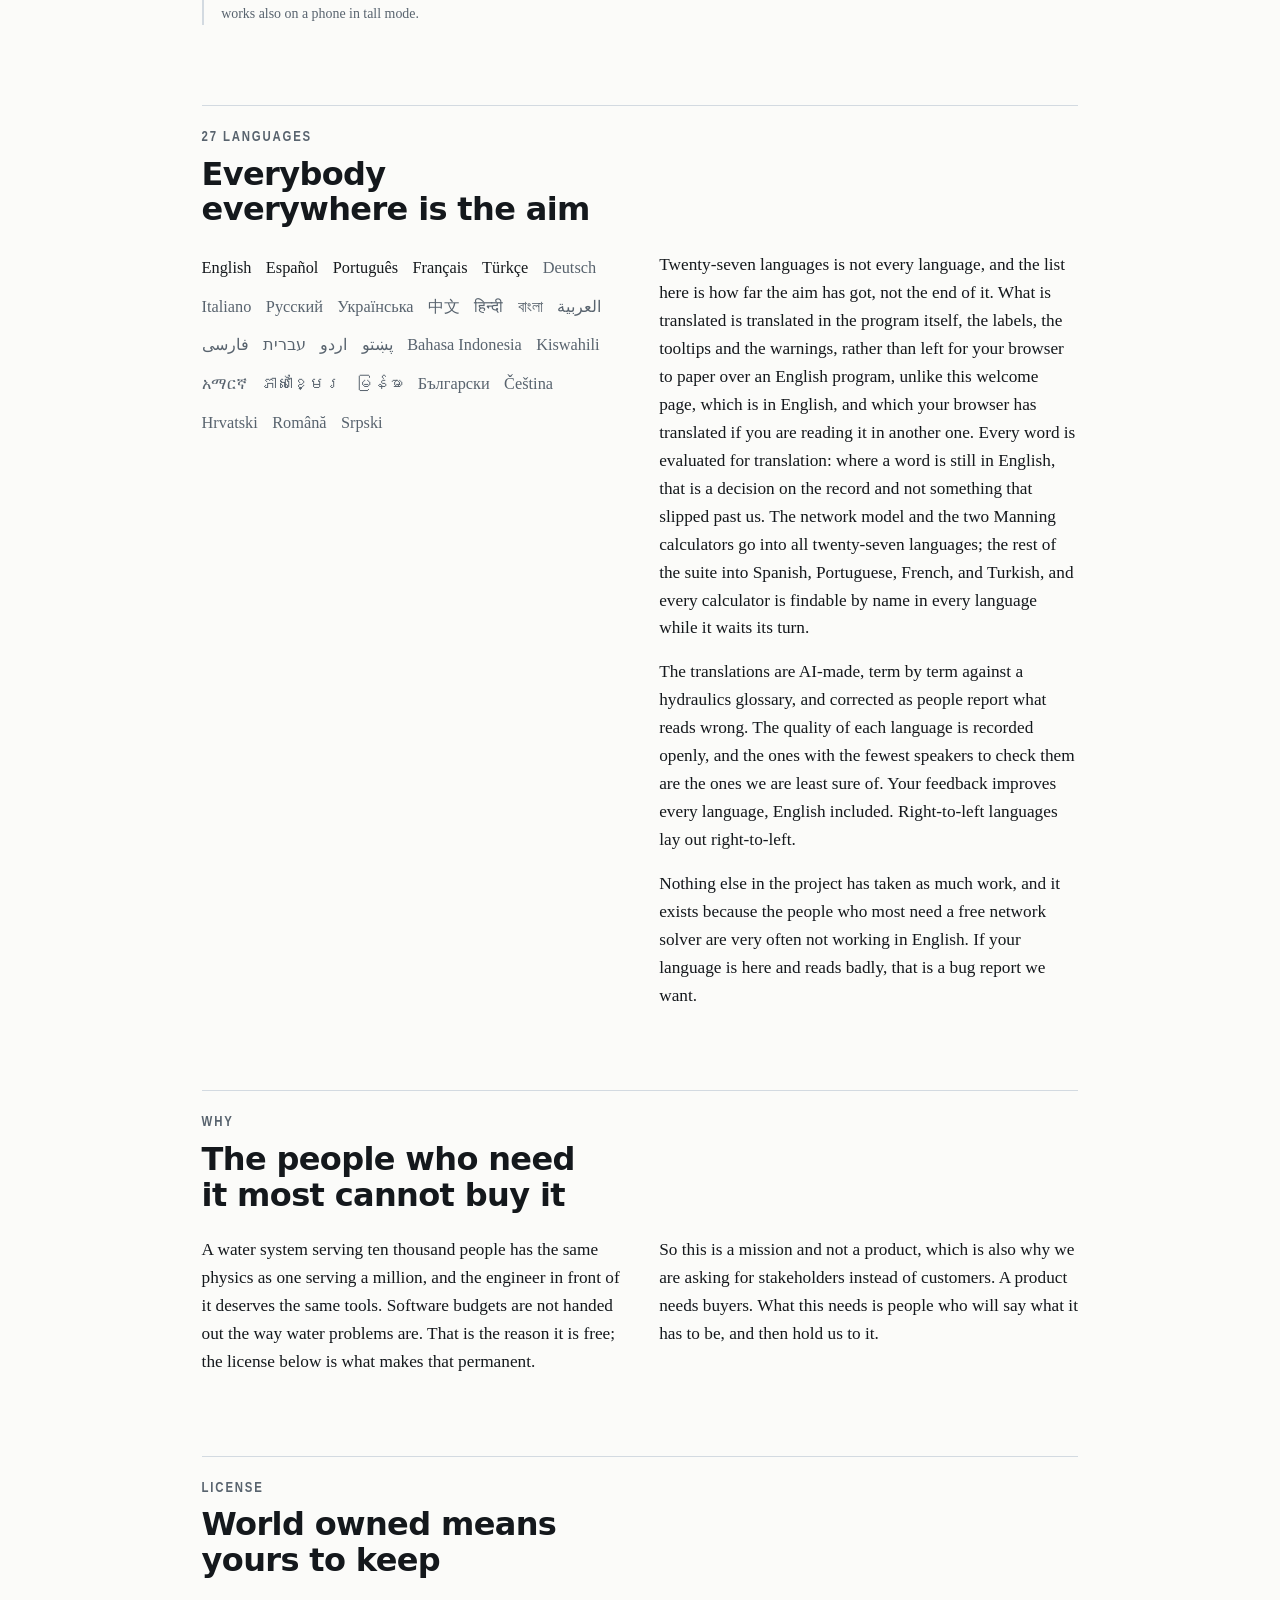
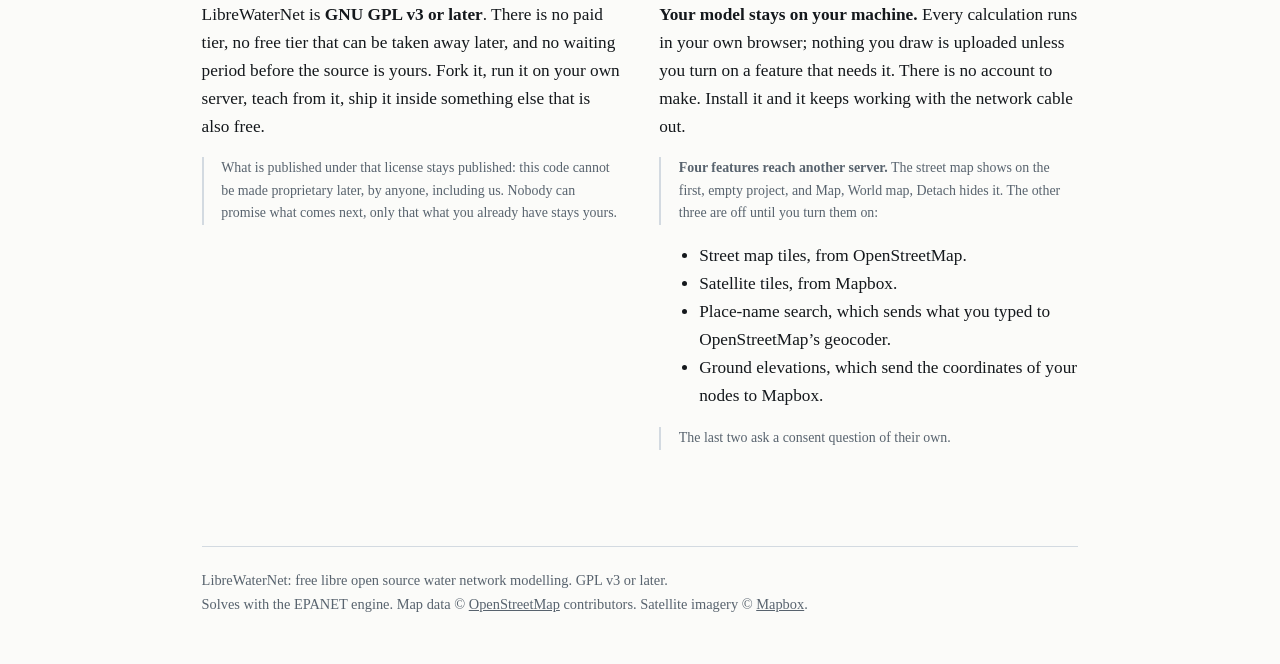
==== commit 33883859: "The built-in solver runs periods and quality too; EPANET stays default Co-Authored-By: Claude Opus 5" ====
--- a/index.html
+++ b/index.html
@@ -146,7 +146,7 @@
 			<article>
 				<div class="swatch" id="sw-solve"></div>
 				<h3>Solve</h3>
-				<p>Pressures and flows internally from the global gradient method, or from the EPANET engine itself running in your browser. Solve one moment, or run an extended period, with demand patterns, simple controls, tanks that fill and drain, with animation play and step controls. For an extended period simulation, the EPANET engine also answers water quality questions: how old the water reaching a point is, how much of it came from a source you name, and how a chemical residual decays on the way. The same run says how long each pump ran, the power it drew, the energy it used and what that cost. Color the map by pressure, flow, velocity or head loss, in any of 41 color ramps.</p>
+				<p>Pressures and flows internally from the global gradient method, or from the EPANET engine itself running in your browser. Solve one moment, or run an extended period, with demand patterns, simple controls, tanks that fill and drain, with animation play and step controls. For an extended period simulation, either solver also answers water quality questions: how old the water reaching a point is, how much of it came from a source you name, and how a chemical residual decays on the way. The same run says how long each pump ran, the power it drew, the energy it used and what that cost. Color the map by pressure, flow, velocity or head loss, in any of 41 color ramps.</p>
 			</article>
 			<article>
 				<div class="swatch" id="sw-publish"></div>
@@ -159,7 +159,7 @@
 			<a class="btn btn-ghost" href="features.html">The whole feature list</a>
 			<a class="btn btn-ghost" href="https://github.com/hawstom/engcalcs">Read the source</a>
 		</div>
-		<p class="note" style="margin-top:1.6rem">The edges: we know what we built and we know some of what we lack, and we do not know the size of the gap between this and the software an experienced modeler is used to. What we do know: a run over time goes through the EPANET engine, and the built-in solver has no time dimension. Active valves, the kind that set their own position, solve through that engine too. And although you of course prefer working on your PC, it works also on a phone in tall mode.</p>
+		<p class="note" style="margin-top:1.6rem">The edges: we know what we built and we know some of what we lack, and we do not know the size of the gap between this and the software an experienced modeler is used to. What we do know: the built-in solver runs an extended period and water quality as well as one moment, checked against the EPANET engine, which stays the default. And although you of course prefer working on your PC, it works also on a phone in tall mode.</p>
 	</section>
 
 	<section id="languages">
